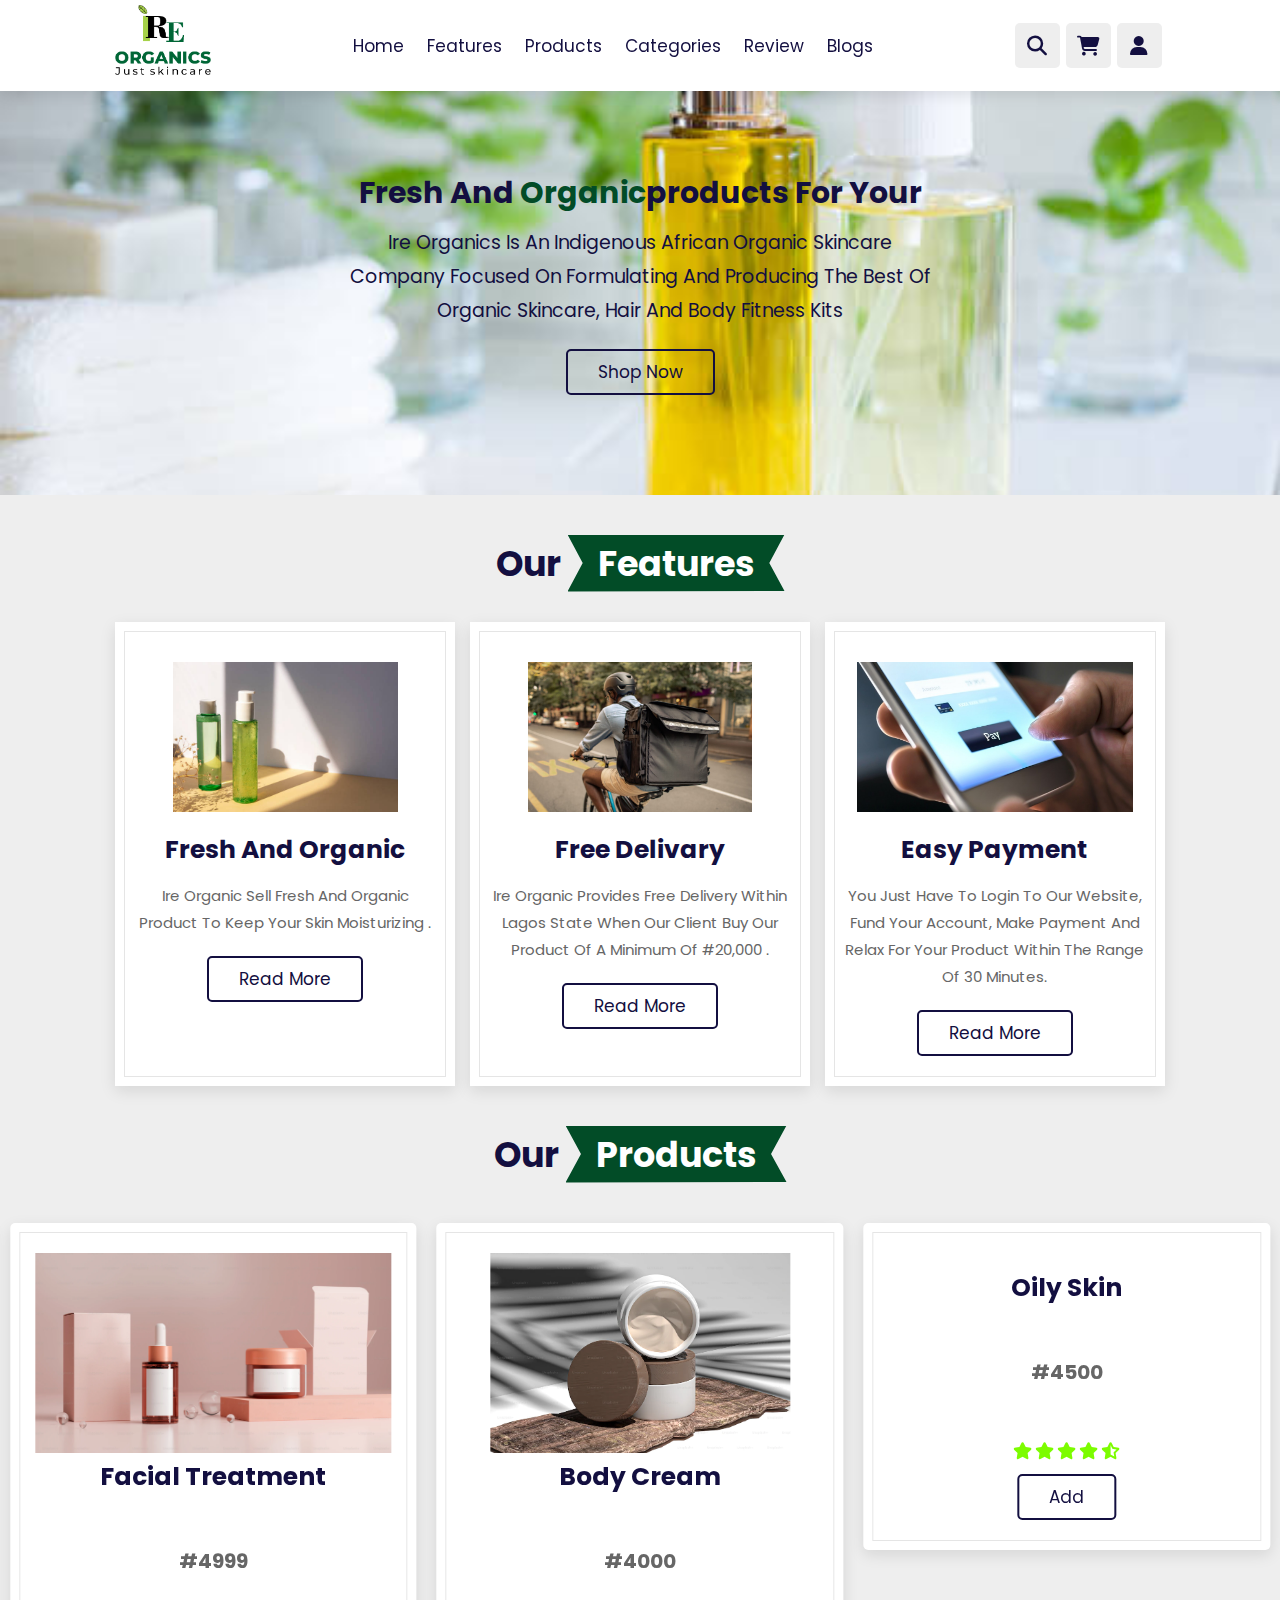
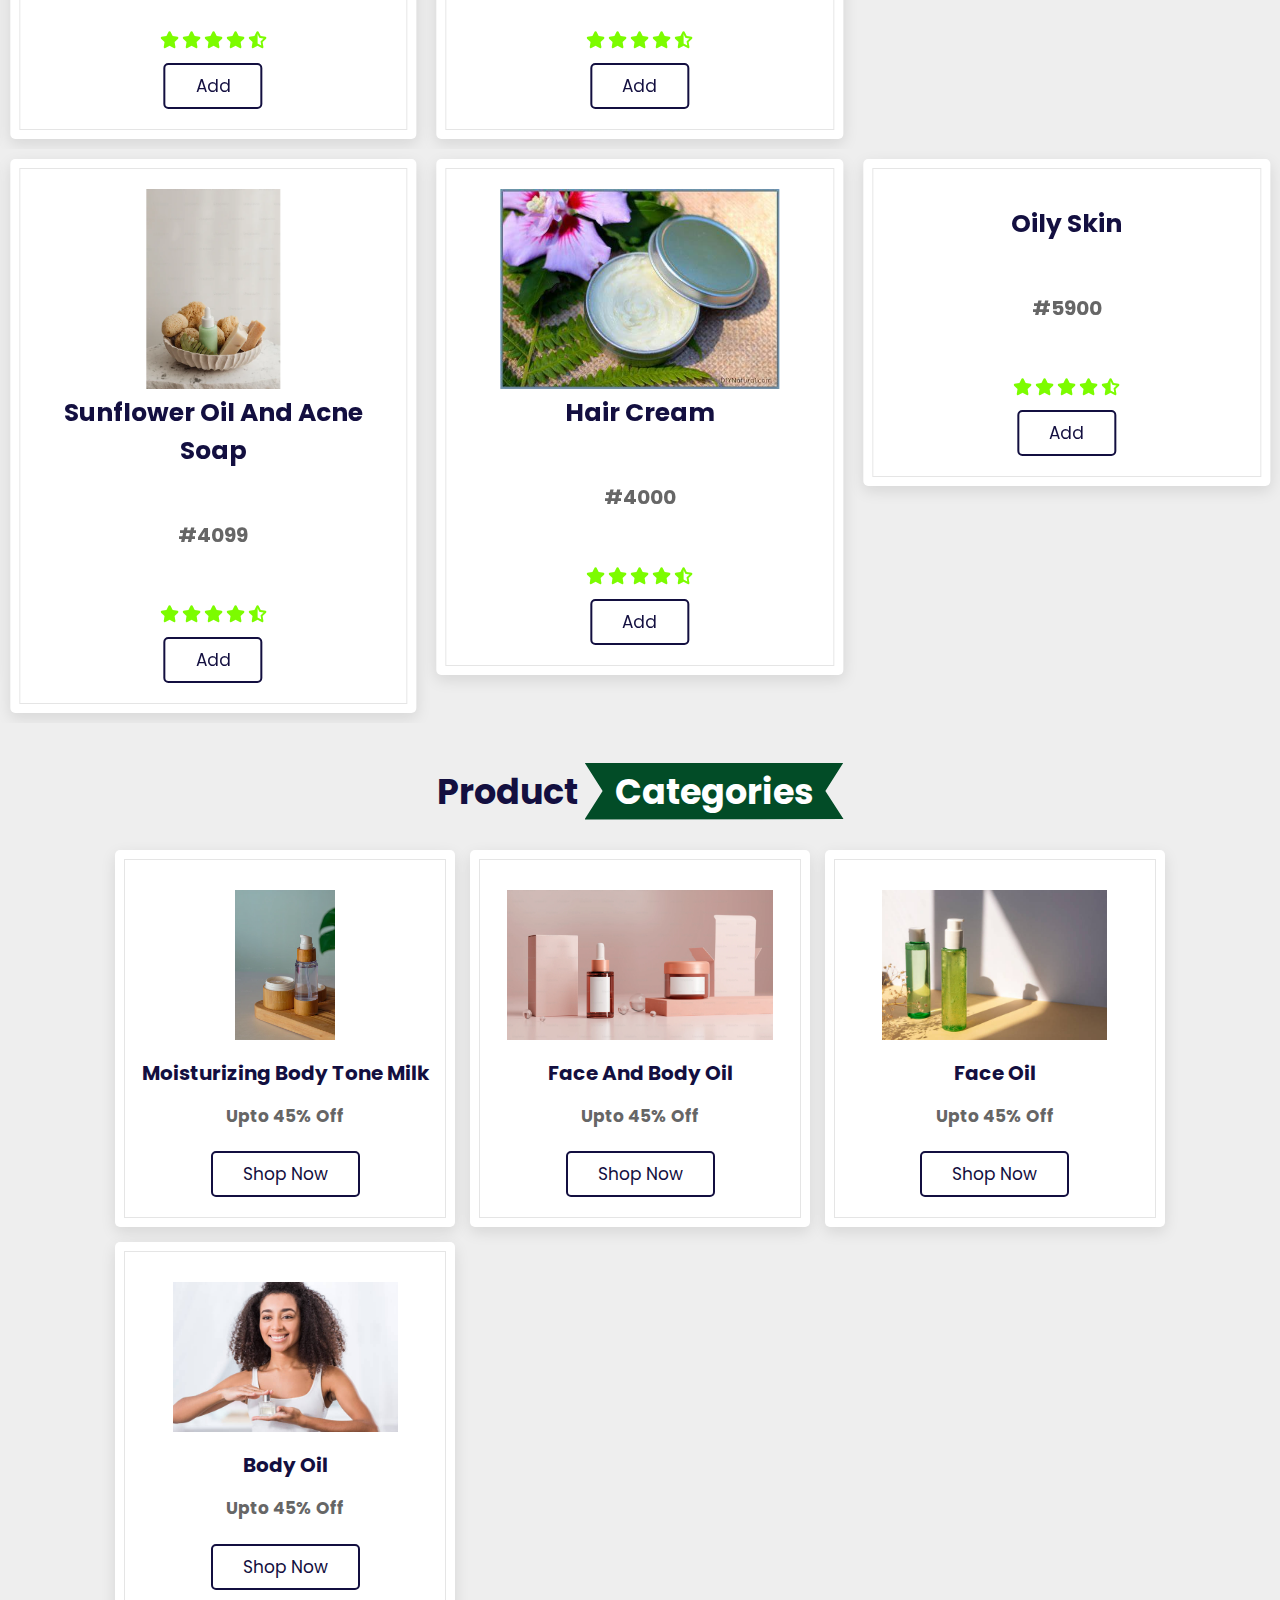
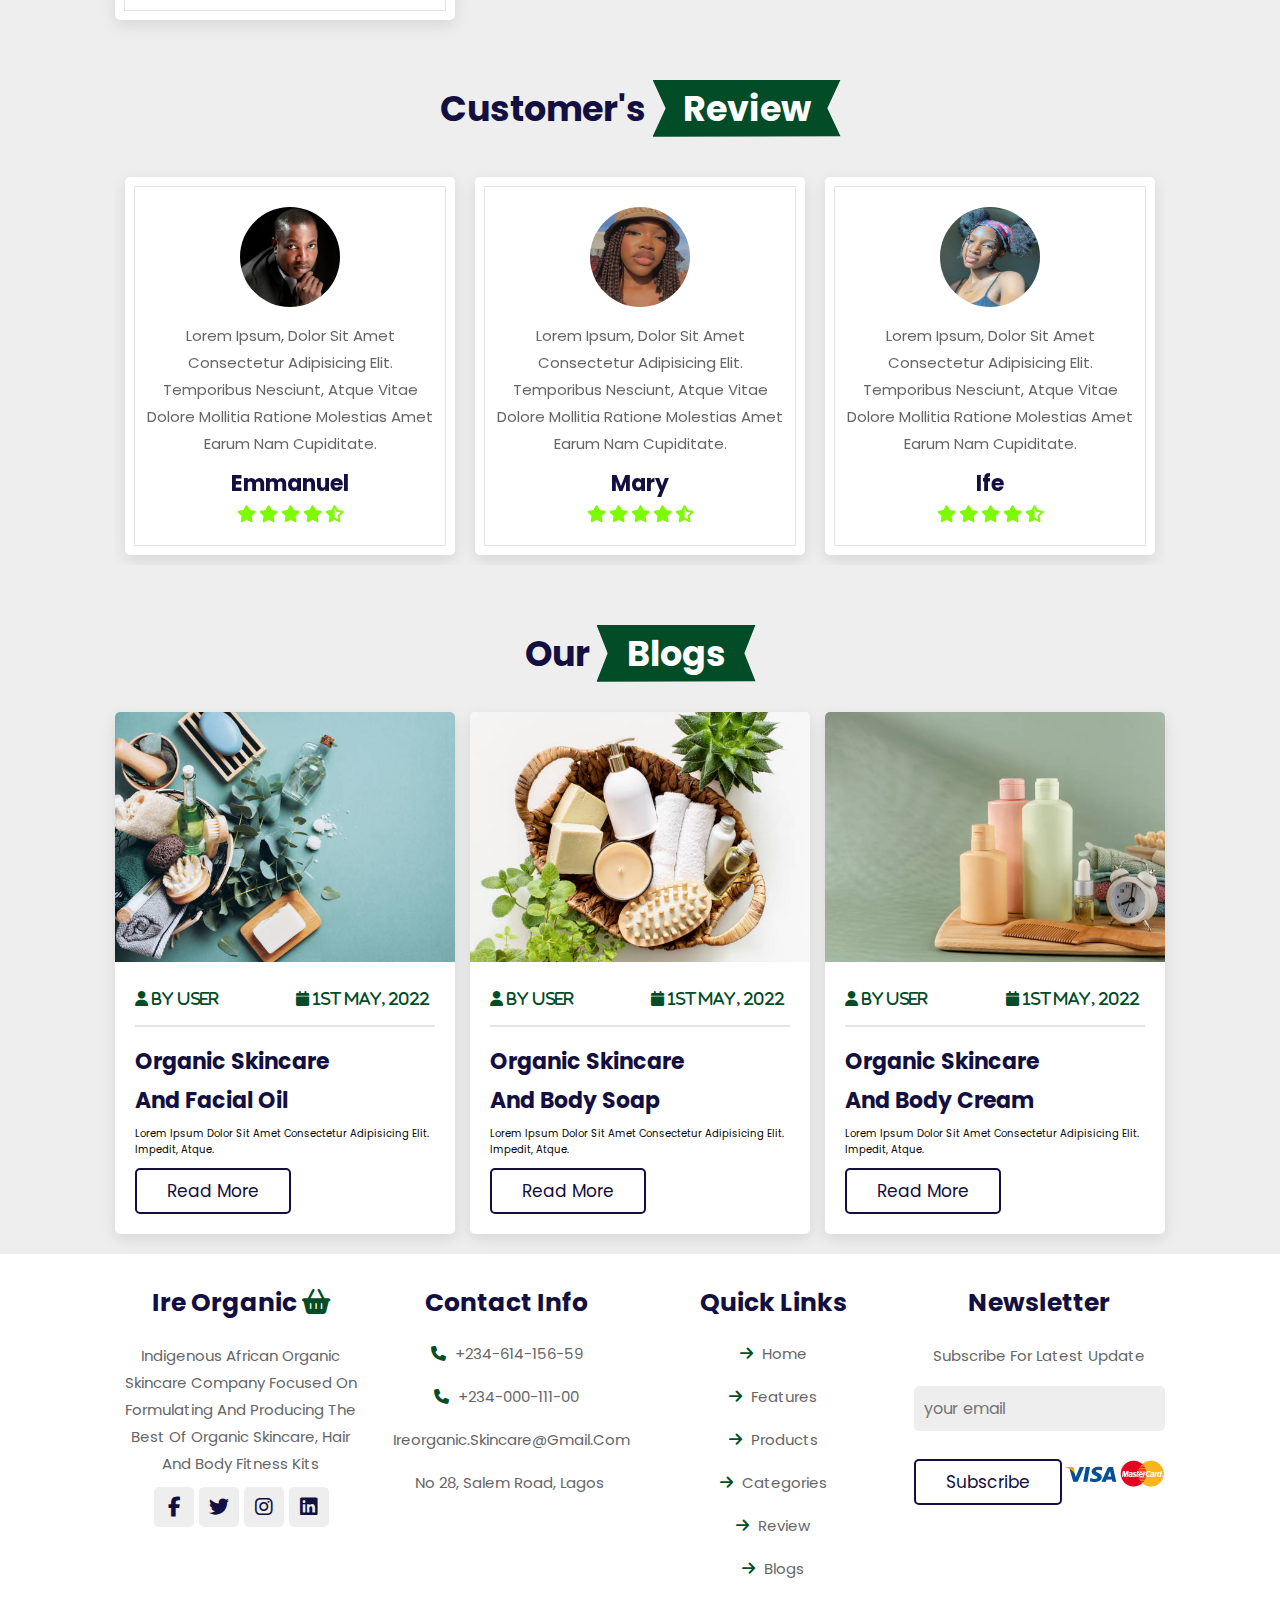
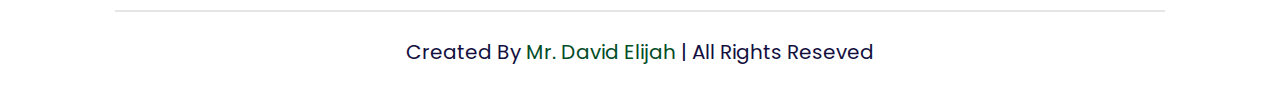
==== index.html @ ebd1900b "done" ====
<!DOCTYPE html>
<html lang="en">
<head>
    <meta charset="UTF-8">
    <meta http-equiv="X-UA-Compatible" content="IE=edge">
    <meta name="viewport" content="width=device-width, initial-scale=1.0">
    <title>complete responsiveness</title>
    <link rel="stylesheet" href="https://cdn.jsdelivr.net/npm/swiper@9/swiper-bundle.min.css"/>

    <!-- custom css file link -->
  <link rel="stylesheet" href="/assets/style.css">
    <!-- Font Awsome cdn link -->
    <link rel="stylesheet" href="https://cdnjs.cloudflare.com/ajax/libs/font-awesome/6.4.0/css/all.min.css">
    
      
</head>
<body>

    <!-- header section start -->
    <header class="header">
        <a href="#" class="logo"> <img src="/image/IRE Logo.png" alt=""></a>
       
        <nav class="navbar">
            <a href="#home">Home</a>
            <a href="#features">Features</a>
            <a href="#products">Products</a>
            <a href="#categories">Categories</a>
            <a href="#review">Review</a>
            <a href="#blogs">Blogs</a>
        </nav>
        <div class="icons">
            <div class="fas fa-bars" id="menu-btn"></div>
            <div class="fas fa-search" id="search-btn"></div>
            <div class="fas fa-shopping-cart" id="cart-btn"></div>
            <div class="fas fa-user" id="login-btn"></div>
        </div>

        <form action="" class="search-form">
            <input type="search" id="search-box" placeholder="search here...">
            <label for="search-box" class="fas fa-search"></label>
        </form>
        
        <div class="shopping-cart">
            <div class="box">
                <i class="fas fa-trash"></i>
                <img src="/image/a12.webp" alt="">
                <div class="content">
                    <h3>Ire Organic</h3>
                    <span class="price">#5000</span>
                    <span class="quantity">qty : 1</span>
                </div>
            </div>
            <div class="box">
                <i class="fas fa-trash"></i>
                <img src="/image/ooo.jpg" alt="">
                <div class="content">
                    <h3>Ire Organic</h3>
                    <span class="price">#5000</span>
                    <span class="quantity">qty : 1</span>
                </div>
            </div>
            <div class="box">
                <i class="fas fa-trash"></i>
                <img src="/image/IRE BOTTLE MOCKUP.jpg" alt="">
                <div class="content">
                    <h3>Ire Organic</h3>
                    <span class="price">#5000</span>
                    <span class="quantity">qty : 1</span>
                </div>
            </div>
            <div class="box">
                <i class="fas fa-trash"></i>
                <img src="/image/aa.jpg" alt="">
                <div class="content">
                    <h3>Ire Organic</h3>
                    <span class="price">#5000</span>
                    <span class="quantity">qty : 1</span>
                </div>
            </div>
            <div class="total">total : #599.99</div>
            <a href="#" class="btn">checkout</a>
        </div>
        <form action="" class="login-form">
            <h3>login now</h3>
            <input type="email" placeholder="your email" class="box">
            <input type="email" placeholder="your password" class="box">
            <p>forget your password <a href="#">click here</a></p>
            <p>don't have an account <a href="#">create now</a></p>
            <input type="submit" value="login now" class="btn">
        </form>
    </header>

    <!-- home section start -->
    <section class="home" id="home">
        <div class="content">
            <h3>fresh and <span>organic</span>products for your</h3>
            <p>Ire Organics is an indigenous African organic skincare company focused on formulating and producing the best of organic skincare, hair and body fitness kits
            </p>
            <a href="#" class="btn">shop now</a>

        </div>
    </section>

     <!-- home section ends -->
     <!-- features section start --> 
     <section class="features" id="features">
        <h1 class="heading"> our <span>features</span></h1>
        <div class="box-container">
            <div class="swiper-slide box">
                <img src="/image/a22.jpg" alt="">
                <h3>fresh and organic</h3>
                <p>Ire Organic sell fresh and organic product to keep your skin moisturizing   
                    .</p>
                <a href="#" class="btn">read more</a>

            </div>
            <div class="swiper-slide box">
                <img src="/image/aw.jpg" alt="">
                <h3>free delivary</h3>
                <p>Ire organic provides free delivery within Lagos State when our client buy our product of a minimum of #20,000
                    .</p>
                <a href="#" class="btn">read more</a>

            </div>
            <div class="box">
                <img src="/image/pa.jpg" alt="">
                <h3>easy payment</h3>
                <p>You just have to login to our website, fund your account, make payment and relax for your product within the range of 30 minutes.</p>
                <a href="#" class="btn">read more</a>

            </div>
        </div>

     </section>
     <!-- features section end -->

     
     <!-- products section start-->
     <section class="swiper products" id="products">
        <h1 class="heading">our <span>products</span></h1>
        <div class="swiper product-slider">
            <div class="swiper-wrapper">

                <div class="swiper-slide box">
                    <img src="/image/cr.webp" alt="">
                    <h3>body cream</h3>
                    <div class="price"> #4000 </div>
                    <div class="stars">
                        <i class="fas fa-star"></i>
                        <i class="fas fa-star"></i>
                        <i class="fas fa-star"></i>
                        <i class="fas fa-star"></i>
                        <i class="fas fa-star-half-alt"></i>
                    </div>
                    <a href="#" class="btn">add</a>
                </div>
                <div class="swiper-slide box">
                    <img src="/image/IRE BOTTLE MOCKUP.jpg" alt="">
                    <h3>oily skin</h3>
                    <div class="price"> #4500 </div>
                    <div class="stars">
                        <i class="fas fa-star"></i>
                        <i class="fas fa-star"></i>
                        <i class="fas fa-star"></i>
                        <i class="fas fa-star"></i>
                        <i class="fas fa-star-half-alt"></i>
                    </div>
                    <a href="#" class="btn">add</a>
                </div>
                <div class="swiper-slide box">
                    <img src="/image/a1.webp" alt="">
                    <h3>hair treatment</h3>
                    <div class="price"> #4000 </div>
                    <div class="stars">
                        <i class="fas fa-star"></i>
                        <i class="fas fa-star"></i>
                        <i class="fas fa-star"></i>
                        <i class="fas fa-star"></i>
                        <i class="fas fa-star-half-alt"></i>
                    </div>
                    <a href="#" class="btn">add</a>
                </div>
                <div class="swiper-slide box">
                    <img src="/image/a12.webp" alt="">
                    <h3>facial treatment</h3>
                    <div class="price"> #4999 </div>
                    <div class="stars">
                        <i class="fas fa-star"></i>
                        <i class="fas fa-star"></i>
                        <i class="fas fa-star"></i>
                        <i class="fas fa-star"></i>
                        <i class="fas fa-star-half-alt"></i>
                    </div>
                    <a href="#" class="btn">add</a>
                </div>
            </div>
        </div>
        <div class="swiper product-slider">
            <div class="swiper-wrapper">

                <div class="swiper-slide box">
                    <img src="/image/hw.jpg" alt="">
                    <h3>hair cream</h3>
                    <div class="price"> #4000 </div>
                    <div class="stars">
                        <i class="fas fa-star"></i>
                        <i class="fas fa-star"></i>
                        <i class="fas fa-star"></i>
                        <i class="fas fa-star"></i>
                        <i class="fas fa-star-half-alt"></i>
                    </div>
                    <a href="#" class="btn">add</a>
                </div>
                <div class="swiper-slide box">
                    <img src="/image/IRE BOTTLE MOCKUP.jpg" alt="">
                    <h3>oily skin</h3>
                    <div class="price"> #5900</div>
                    <div class="stars">
                        <i class="fas fa-star"></i>
                        <i class="fas fa-star"></i>
                        <i class="fas fa-star"></i>
                        <i class="fas fa-star"></i>
                        <i class="fas fa-star-half-alt"></i>
                    </div>
                    <a href="#" class="btn">add</a>
                </div>
                <div class="swiper-slide box">
                    <img src="/image/ba.webp" alt="">
                    <h3>black spot</h3>
                    <div class="price"> #4000 </div>
                    <div class="stars">
                        <i class="fas fa-star"></i>
                        <i class="fas fa-star"></i>
                        <i class="fas fa-star"></i>
                        <i class="fas fa-star"></i>
                        <i class="fas fa-star-half-alt"></i>
                    </div>
                    <a href="#" class="btn">add</a>
                </div>
                <div class="swiper-slide box">
                    <img src="/image/sa.webp" alt="">
                    <h3>Sunflower oil and acne soap
                    </h3>
                    <div class="price"> #4099 </div>
                    <div class="stars">
                        <i class="fas fa-star"></i>
                        <i class="fas fa-star"></i>
                        <i class="fas fa-star"></i>
                        <i class="fas fa-star"></i>
                        <i class="fas fa-star-half-alt"></i>
                    </div>
                    <a href="#" class="btn">add</a>
                </div>
            </div>
        </div>

     </section>
     <!-- products section end -->
     <!-- categories section start -->
     <section class="categories" id="categories">
        <h1 class="heading">product <span>categories</span></h1>
        <div class="box-container">
            <div class="box">
                <img src="/image/a1.webp" alt="">
                <h3>Moisturizing body tone milk
                </h3>
                <p>upto 45% off</p>
                <a href="#" class="btn">shop now</a>
            </div>

            <div class="box">
                <img src="/image/a12.webp" alt="">
                <h3>face and body oil</h3>
                <p>upto 45% off</p>
                <a href="#" class="btn">shop now</a>
            </div>

            <div class="box">
                <img src="/image/a22.jpg" alt="">
                <h3>face oil</h3>
                <p>upto 45% off</p>
                <a href="#" class="btn">shop now</a>
            </div>

            <div class="box">
                <img src="/image/dddddddddd.jpg" alt="">
                <h3>body oil</h3>
                <p>upto 45% off</p>
                <a href="#" class="btn">shop now</a>
            </div>

        </div>
     </section>
     <!-- categories section end -->

     <!-- Review section start -->
     <section class="review" id="review">
        <h1 class="heading">customer's <span>review</span></h1>
        <div class="swiper review-slider">
            <div class="swiper-wrapper">
                <div class=" swiper-slide box">
                    <img src="/image/ggg.jpg" alt="">
                    <p>Lorem ipsum, dolor sit amet consectetur adipisicing elit. Temporibus nesciunt, atque vitae dolore mollitia ratione molestias amet earum nam cupiditate.</p>
                    <h3>Mary</h3>
                    <div class="stars">
                        <i class="fas fa-star"></i>
                        <i class="fas fa-star"></i>
                        <i class="fas fa-star"></i>
                        <i class="fas fa-star"></i>
                        <i class="fas fa-star-half-alt"></i>
                    </div>
                </div>
                <div class=" swiper-slide box">
                    <img src="/image/gg2.jpg" alt="">
                    <p>Lorem ipsum, dolor sit amet consectetur adipisicing elit. Temporibus nesciunt, atque vitae dolore mollitia ratione molestias amet earum nam cupiditate.</p>
                    <h3>Ife</h3>
                    <div class="stars">
                        <i class="fas fa-star"></i>
                        <i class="fas fa-star"></i>
                        <i class="fas fa-star"></i>
                        <i class="fas fa-star"></i>
                        <i class="fas fa-star-half-alt"></i>
                    </div>
                </div>
                <div class=" swiper-slide box">
                    <img src="/image/a23.jpg" alt="">
                    <p>Lorem ipsum, dolor sit amet consectetur adipisicing elit. Temporibus nesciunt, atque vitae dolore mollitia ratione molestias amet earum nam cupiditate.</p>
                    <h3>Princess</h3>
                    <div class="stars">
                        <i class="fas fa-star"></i>
                        <i class="fas fa-star"></i>
                        <i class="fas fa-star"></i>
                        <i class="fas fa-star"></i>
                        <i class="fas fa-star-half-alt"></i>
                    </div>
                </div>
                <div class=" swiper-slide box">
                    <img src="/image/ee.jpg" alt="">
                    <p>Lorem ipsum, dolor sit amet consectetur adipisicing elit. Temporibus nesciunt, atque vitae dolore mollitia ratione molestias amet earum nam cupiditate.</p>
                    <h3>Emmanuel</h3>
                    <div class="stars">
                        <i class="fas fa-star"></i>
                        <i class="fas fa-star"></i>
                        <i class="fas fa-star"></i>
                        <i class="fas fa-star"></i>
                        <i class="fas fa-star-half-alt"></i>
                    </div>
                </div>
            </div>
        </div>
     </section>
     <!-- Review section ends -->

     <!-- blog section start -->
     <section class="blogs" id="blogs">
       <h1 class="heading"> our <span>blogs</span></h1>
       <div class="box-container">

        <div class="box">
            <img src="/image/bl.jpg" alt="">
            <div class="content">
                <div class="icons">
                    <a href="#"><i class="fas fa-user"> by user </i></a>
                    <a href="#"><i class="fas fa-calendar"> 1st may, 2022 </i></a>

                </div>
                <h3>organic skincare <br> and facial oil</h3>
                <p>Lorem ipsum dolor sit amet consectetur adipisicing elit. Impedit, atque.</p>
                <a href="#" class="btn">read more</a>
            </div>
        </div>

        <div class="box">
            <img src="/image/qs.jpg" alt="">
            <div class="content">
                <div class="icons">
                    <a href="#"><i class="fas fa-user"> by user </i></a>
                    <a href="#"><i class="fas fa-calendar"> 1st may, 2022 </i></a>

                </div>
                <h3>organic skincare <br> and body soap</h3>
                <p>Lorem ipsum dolor sit amet consectetur adipisicing elit. Impedit, atque.</p>
                <a href="#" class="btn">read more</a>
            </div>
        </div>
        <div class="box">
            <img src="/image/bv.jpg" alt="">
            <div class="content">
                <div class="icons">
                    <a href="#"><i class="fas fa-user"> by user </i></a>
                    <a href="#"><i class="fas fa-calendar"> 1st may, 2022 </i></a>

                </div>
                <h3>organic skincare <br> and body cream</h3>
                <p>Lorem ipsum dolor sit amet consectetur adipisicing elit. Impedit, atque.</p>
                <a href="#" class="btn">read more</a>
            </div>
        </div>
       </div>
     </section>
     <!-- blog section ends -->

     <!-- footer section start -->
     <section class="footer">
        <div class="box-container">
            <div class="box">
                <h3> Ire Organic <i class="fas fa-shopping-basket"></i></h3>
                <p>indigenous African organic skincare company focused on formulating and producing the best of organic skincare, hair and body fitness kits
                </p>
                <div class="share">
                    <a href="#" class="fab fa-facebook-f"></a>
                    <a href="#" class="fab fa-twitter"></a>
                    <a href="#" class="fab fa-instagram"></a>
                    <a href="#" class="fab fa-linkedin"></a>
                </div>
            </div>
            <div class="box">
                <h3>contact info</h3>
               <a href="#" class="links"><i class="fas fa-phone"></i> +234-614-156-59</a>
               <a href="#" class="links"><i class="fas fa-phone"></i> +234-000-111-00</a>
               <a href="#" class="links"><i class="fas fa-email"></i> ireorganic.skincare@gmail.com</a>
               <a href="#" class="links"><i class="fas fa-address"></i>no 28, Salem road, Lagos</a>
            </div>
            <div class="box">
                <h3>quick links</h3>
               <a href="#" class="links"><i class="fas fa-arrow-right"></i> home </a>
               <a href="#" class="links"><i class="fas fa-arrow-right"></i> features </a>
               <a href="#" class="links"><i class="fas fa-arrow-right"></i> products </a>
               <a href="#" class="links"><i class="fas fa-arrow-right"></i> categories </a>
               <a href="#" class="links"><i class="fas fa-arrow-right"></i> review </a>
               <a href="#" class="links"><i class="fas fa-arrow-right"></i> blogs </a>
        </div>
        <div class="box">
            <h3>newsletter</h3>
         <p>subscribe for latest update</p>
         <input type="email" placeholder="your email" class="email">
         <input type="submit" value="subscribe" class="btn">
         <img src="/image/ma.png" class="payment-img" alt="">
    </div>
    </div>
    <div class="credit">created by <span>mr. David Elijah</span> | all rights reseved</div>
     </section>
     <!-- footer section ends -->


     <script src="https://cdn.jsdelivr.net/npm/swiper@9/swiper-bundle.min.js"></script>

    <!-- custom js file link -->
    <script src="/js/script.js"></script>
    
</body>
</html>
---- assets/style.css ----
@import url('https://fonts.googleapis.com/css2?family=Montserrat:wght@300&family=Poppins:wght@100;300;400;500;600&display=swap');

:root{
    /* --orange: #ff7800; */
    --black: #130f40;
    --light-color: #666;
    --box-shadow:0 .5rem 1.5rem rgba(0,0,0,.1);
    --border: .2rem solid rgba(0,0,0,.1);
    --outline: .1rem solid rgba(0,0,0,.1);
    outline-hover:.2rem solid var(--black);

}

*{
    font-family: 'Poppins', sans-serif;
    margin: 0;
    padding: 0;
    box-sizing: border-box;
    outline: none;
    border: none;
    text-decoration: none;
    text-transform: capitalize;
    transition: all .2s linear;
}
html{
    font-size: 62.5%;
    overflow-x: hidden;
    scroll-behavior: smooth;
    scroll-padding-top: 7rem;

}
body{
    background: #eee;
}
section{
    padding: 2rem 9%;
}
.heading{
    text-align: center;
    padding: 2rem 0;
    padding-bottom: 3rem;
    font-size: 3.5rem;
    color: var(--black);
}
.heading span{
    background: #024C27;
    color: #fff;
    display: inline-block;
    padding: .2rem 3rem;
    clip-path: polygon(100% 0, 93% 50%, 100% 99%, 0% 100%, 7% 50%, 0% 0%);

}
.btn{
    margin-top: 1rem;
    display: inline-block;
    padding: .8rem 3rem;
    font-size: 1.7rem;
    border-radius:.5rem;
    border: .2rem solid var(--black);
    color: var(--black);
    cursor: pointer;
    background: none;
}
.btn:hover{
background:#024C27;
color: #fff;

}

.header{
    position: fixed;
    top: 0;
    left: 0;
    right: 0;
    z-index: 1000;
    display: flex;
    align-items: center;
    justify-content: space-between;
    padding: 0.5rem 9%;
    background: #fff;
    box-shadow: var(--box-shadow); 
}
.header .logo{
    font-size: 2.5rem;
    font-weight: bolder;
    color: var(--black);
}
.header .logo i{
    color: #024C27;
}

.header img{
    margin: 0rem;
    height: 7rem;
  
    margin-left: .0rem;
}

.header .navbar a{
    font-size: 1.7rem;
    margin: 0 1rem;
    color: var(--black);
}
.header .navbar a:hover{
    color:#024C27;
    
}
.header .icons div{
    height: 4.5rem;
    width: 4.5rem;
    line-height: 4.5rem;
    border-radius: .5rem;
    background: #eee;
    color: var(--black);
    font-size: 2rem;
    margin-right: .3rem;
    cursor: pointer;
    text-align: center;
}
.header .icons div:hover{
    background: #024C27;
    color: #fff;
}
#menu-btn{
    display: none;
}
.header .search-form{
    position: absolute;
    top: 110%; right: -110%;
    width: 50rem;
    height:5rem;
    background: #fff;
    border-radius: .5rem;
    overflow: hidden;
    display: flex;
    align-items: center;
    box-shadow: var(--box-shadow);
}
.header .search-form.active{
    right: 2rem;
    transition: .4s linear;
}
.header .search-form input{
    height: 100%;
    width: 100%;
    background: none;
    text-transform: none;
    font-size: 1.6rem;
    color: var(--black);
    padding: 0 1.5rem;
}

.header .search-form label{
    font-size: 2.2rem;
    padding-right: 1.5rem;
    color: var(--black);
    cursor: pointer;
}
.header .search-form label:hover{
    color: #024C27;
}
.header .shopping-cart{
    position: absolute;
    top: 110%; right: -110%;
    padding: 1rem;
    border-radius: .5rem;
    box-shadow: var(--box-shadow);
    width: 30rem;
    background: #fff;
}
.header .shopping-cart.active{
right: 2rem;
transition: .4s linear;

}

.header .shopping-cart .box{
display: flex;
align-items: center;
gap: 1rem;
position: relative;
margin: 1rem 0;

}
.header .shopping-cart .box img{
    height: 8.5rem;
}
.header .shopping-cart .box .fa-trash{
    font-size: 2rem;
    position: absolute;
    top: 50%; right: 2rem;
    cursor: pointer;
    color: var(--light-color);
    transform: translateY(-50%);
}
.header .shopping-cart .box .fa-trash:hover{
    color: #024C27;
}
.header .shopping-cart .box .content h3{
color: var(--black);
font-size: 1.7rem;
padding-bottom: 1rem;

}
.header .shopping-cart .box .content span{
    color: var(--light-color);
    font-size: 1.6rem;
    }
    .header .shopping-cart .box .content .quantity{
        padding-left: 1rem;   
}
.header .shopping-cart .total{
    font-size: 2.5rem;
    padding: 1rem 0;
    text-align: center;
    color: var(--black);
}
.header .shopping-cart .btn{
    display: block;
    text-align: center;
    margin: 1rem;

}
.header .login-form{
    position: absolute;
    top: 110%; right: -110%;
    width: 30rem;
    box-shadow: var(--box-shadow);
    padding: 2rem;
    border-radius: .5rem;
    background: #fff;
    text-align: center;

}
.header .login-form.active{
    right: 2rem;
    transition: .4s linear;
}
.header .login-form h3{
    font-size: 2.5rem;
    text-transform: uppercase;
    color: var(--black);

}
.header .login-form .box{
    width: 100%;
    margin: .7rem 0;
    background: #eee;
    border-radius: .5rem;
    padding: 1rem;
    font-size: 1.6rem;
    color: var(--black);
    text-transform: none;
}
.header .login-form p{
    font-size: 1.4rem;
    padding: .5rem 0;
    color: var(--light-color);

}
.header .login-form p a{
    color:#024C27;
    text-align: center;
}
.home{
    display: flex;
    align-items: center;
    justify-content: center;
    background: url(/image/aa.jpg) no-repeat;
    background-position: center;
    background-size: cover;
    padding: 17rem;
    padding-bottom: 10rem;
}
.home .content{
    text-align: center;
    width: 60rem;
}
.home .content h3{
    color: var(--black);
    font-size: 3rem;
}
.home .content h3 span{
    color: #024C27
 
}
.home .content p{
    color:var(--black);
    font-size: 1.9rem;
    padding: 1rem 0;
    line-height: 1.8;
   
}
.features .box-container{
    display: grid;
    grid-template-columns: repeat(auto-fit, minmax(30rem, 1fr));
    gap: 1.5rem;
}
.features .box-container .box{
    padding: 3rem 2rem;
    background: #fff;
    outline: var(--outline);
    outline-offset: -1rem;
    text-align: center;
    box-shadow: var(--box-shadow);
}
.features .box-container .box:hover{
    outline: var(--outline-hover);
    outline-offset: 0rem;
}
.features .box-container .box img{
    margin: 1rem;
    height: 15rem;

}
.features .box-container .box h3{
    font-size: 2.5rem;
    line-height: 1.8;
    color: var(--black);

}
.features .box-container .box p{
    font-size: 1.5rem;
    line-height: 1.8;
    color: var(--light-color);
    padding: 1rem 0;

    
}
.products .product-slider{
padding: 1rem;

}
.products .product-slider:first-child{
    padding: 2rem;
}
.products .product-slider .box{
background: #fff; 
border-radius: .5rem;
text-align: center;
padding: 3rem 2rem;
outline-offset: -1rem;
outline: var(--outline);
box-shadow: var(--box-shadow);
transition: .2s linear;
}
.products .product-slider .box:hover{
    outline-offset: 0rem;
    outline: var(--outline-hover);  
}
.products .product-slider .box img{
    height: 20rem;
}
.products .product-slider .box h3{
    font-size: 2.5rem;
    color: var(--black);
}
.products .product-slider .box .price{
    font-size: 2rem;
    color:var(--light-color);
    padding: 5rem 0;
    font-weight: bold;

}
.products .product-slider .box .stars i{
    font-size: 1.7rem;
    color: lawngreen;
    padding: .5rem 0;
}
.categories .box-container{
    display: grid;
    grid-template-columns: repeat(auto-fit, minmax(26rem, 1fr));
    gap: 1.5rem;
}
.categories .box-container .box{
    padding: 3rem 2rem;
    border-radius: .5rem;
    background: #fff;
    box-shadow: var(--box-shadow);
    outline: var(--outline);
    outline-offset: -1rem;
    text-align: center;
}
.categories .box-container .box:hover{
    outline: var(--outline-hover);
    outline-offset: 0rem;
}
.categories .box-container .box img{
    margin: 1rem 0;
    height: 15rem;
}
.categories .box-container .box h3{
    font-size: 2rem;
    color: var(--black);
    line-height: 1.8;
}

.categories .box-container .box p{
    font-size: 1.7rem;
    color: var(--light-color);
    line-height: 1.8;
    padding: 1rem 0;
    font-weight: bold;
}
.review .review-slider{
    padding: 1rem;
}
.review .review-slider .box{
background: #fff; 
border-radius: .5rem;
text-align: center;
padding: 3rem 2rem;
outline-offset: -1rem;
outline: var(--outline);
box-shadow: var(--box-shadow);
transition: .2s linear;
}
.review .review-slider .box:hover{
    outline: var(--outline-hover);
    outline-offset: 0rem;
}

.review .review-slider .box img{
    height: 10rem;
    width: 10rem;
    border-radius: 50%;

}
.review .review-slider .box p{
    padding: 1rem 0;
    line-height: 1.8;
    color: var(--light-color);
    font-size: 1.5rem;
}

.review .review-slider .box h3{
    padding-bottom: .5rem;
    color: var(--black);
    font-size: 2.2rem;
}

.review .review-slider .box .stars i{
    color: lawngreen;
    font-size: 1.7rem;
}

.blogs .box-container{
    display: grid;
    grid-template-columns: repeat(auto-fit, minmax(30rem, 1fr));
    gap: 1.5rem;
}
.blogs .box-container .box{
    overflow: hidden;
    border-radius: .5rem;
    box-shadow: var(--box-shadow);
    background: #fff;
}
.blogs .box-container .box img{
    height: 25rem;
    width: 100%;
    object-fit: cover;
}
.blogs .box-container .box .content{
    padding: 2rem;
}
.blogs .box-container .box .content .icons{
    display: flex;
    align-items: center;
    justify-content: space-between;
    padding-bottom: 1.5rem;
    margin-bottom: 1rem;
    border-bottom: var(--border);
}

.blogs .box-container .box .content .icons a{
    color: var(--light-color);
    font-size: 1.5rem;
}
.blogs .box-container .box .content .icons a:hover{
    color: var(--black);
}

.blogs .box-container .box .content .icons a i{
    color: #024C27;
  padding-right: .5rem;
}

.blogs .box-container .box .content h3{
    line-height: 1.8;
    color: var(--black);
    font-size: 2.2rem;
    padding: .5rem 0;
}

blogs .box-container .box .content p{
    line-height: 1.8;
    color: var(--light-color);
    font-size: 1.5rem;
    padding: .5rem 0;
}
.footer{
    background: #fff;
}

.footer .box-container{
    display: grid;
    grid-template-columns: repeat(auto-fit, minmax(25rem, 1fr));
    gap: 1.5rem;
}

.footer .box-container .box h3{
  font-size: 2.5rem;
  color: var(--black);
  padding: 1rem 0;
}

.footer .box-container .box h3 i{
    color:#024C27;
}



.footer .box-container .box .links{
    display: block;
    font-size: 1.5rem;
    color: var(--light-color);
    padding: 1rem 0;
}
 

.footer .box-container .box .links i{
    color: #024C27;
    padding-right: .5rem;
}

.footer .box-container .box .links:hover i{
        padding-right: 2rem;
}
  
.footer .box-container .box p{
   line-height: 1.8;
    font-size: 1.5rem;
    color: var(--light-color);
    padding: 1rem 0;
}
  .footer .box-container .box .share a{
  height: 4rem;
  width: 4rem;
  line-height: 4rem;
  border-radius: .5rem;
  font-size: 2rem;
  color: var(--black);
  margin-left: .2rem;
  background: #eee;
  text-align: center;
}

.footer .box-container .box .share a:hover{
    background: #024C27;
    color: #fff;
}

.footer .box-container .box .email{
    width: 100%;
    margin: .7rem 0;
    padding: 1rem;
    border-radius: .5rem;
    background: #eee;
    font-size: 1.6rem;
    color: var(--black);
    text-transform: none;
}

.footer .box-container .box .payment-img{
    margin-top: 2rem;
    height: 3rem;
}
.footer .credit{
    text-align: center;
    margin-top: 2rem;
    padding: 1rem;
    padding-top: 2.5rem;
    font-size: 2rem;
    color: var(--black);
    border-top: var(--border);
}

.footer .credit span{
    color: #024C27;

}









/* media queries */
@media (max-width:991px) {
    html{
        font-size: 55%;
    }  
    .header{
        padding: 0.5rem;
    } 
    section{
        padding: 2rem;
    }
}
@media (max-width:768px){
    #menu-btn{
        display: inline-block;
    }
    .header .search-form{
        width: 90%;
    }
.header .navbar{
    position: absolute;
    top: 110%; right: -110%;
    width: var(--box-shadow);
    border-radius: .5rem;
    background: #fff;
}
.header .navbar.active{
    right: 2rem;
    transition: .4s linear;
}
.header .navbar a{
    font-size: 2rem;
    margin: 2rem 2.5rem;
    display: block;
}
}

@media (max-width:450px) {
    html{
        font-size: 50%;
    }   
    .heading{
        font-size: 2.5rem;
        
    }
}

.footer{
    text-align: center;
}
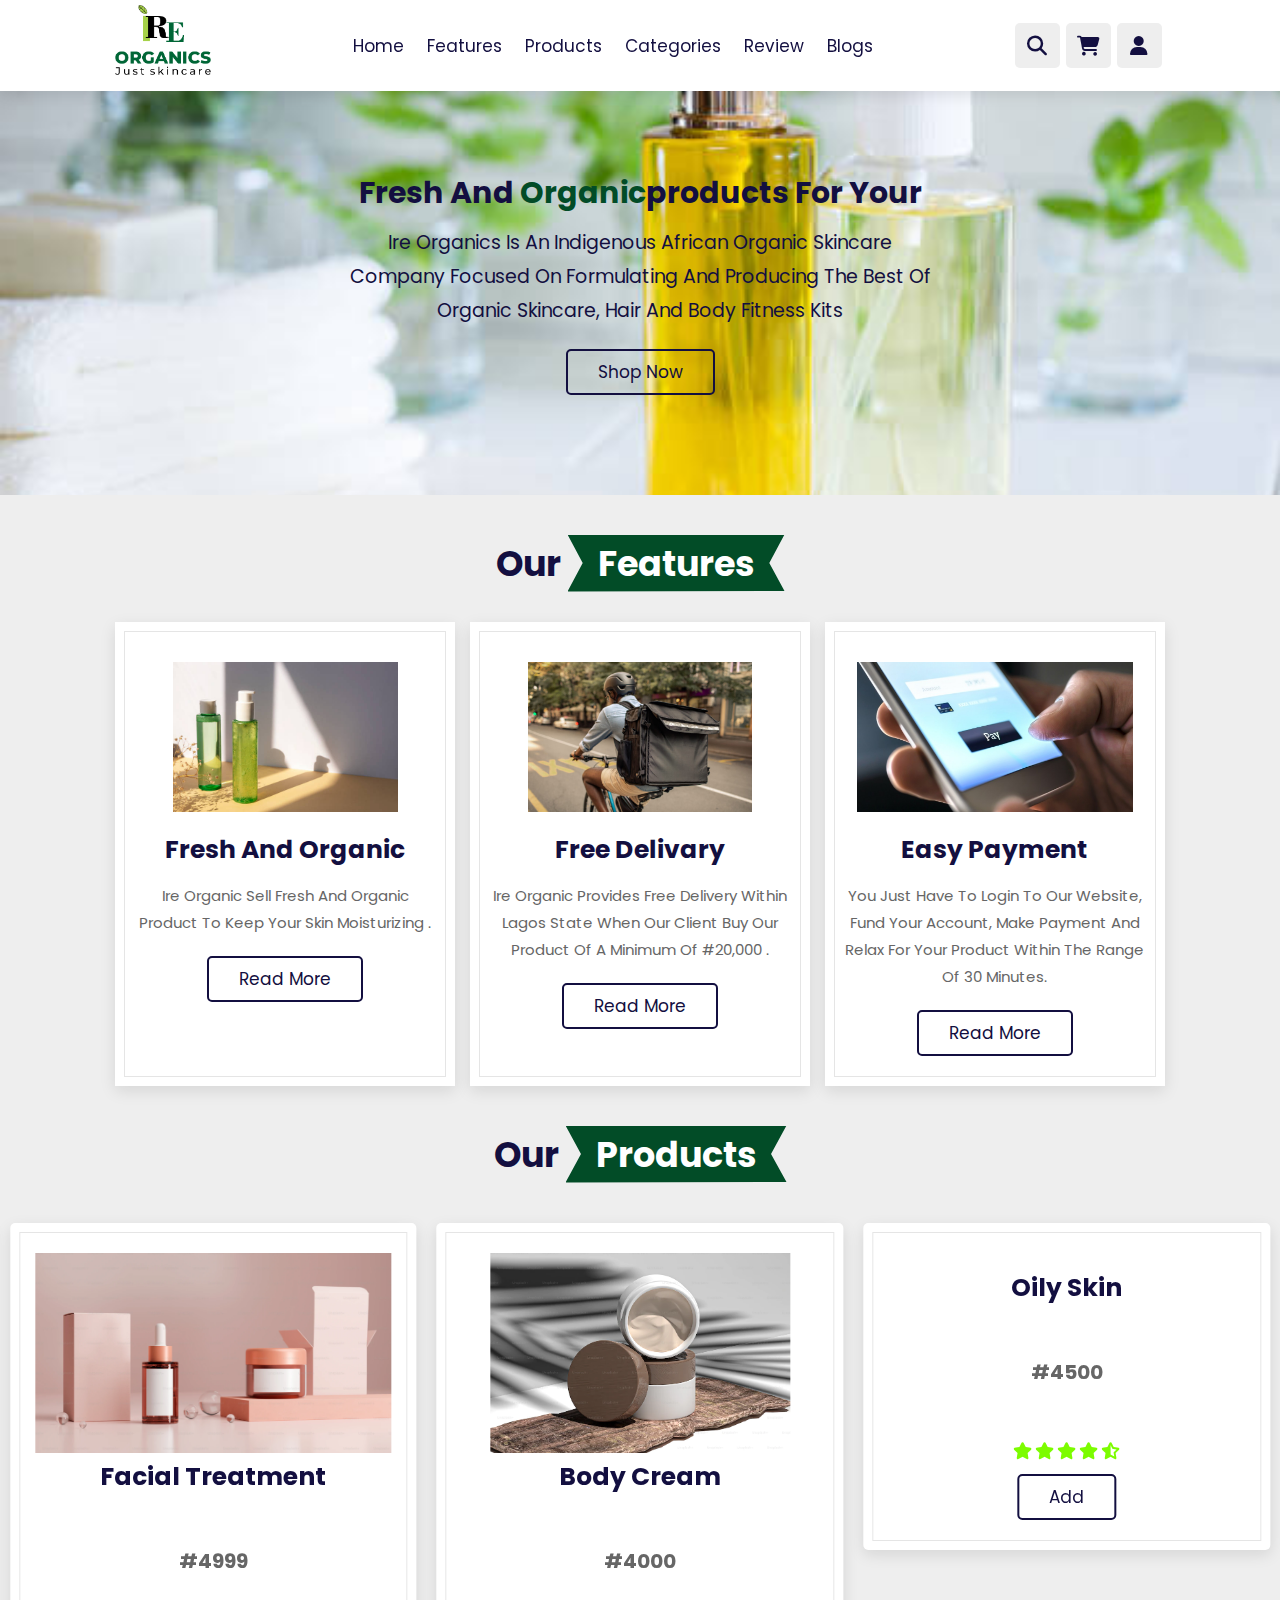
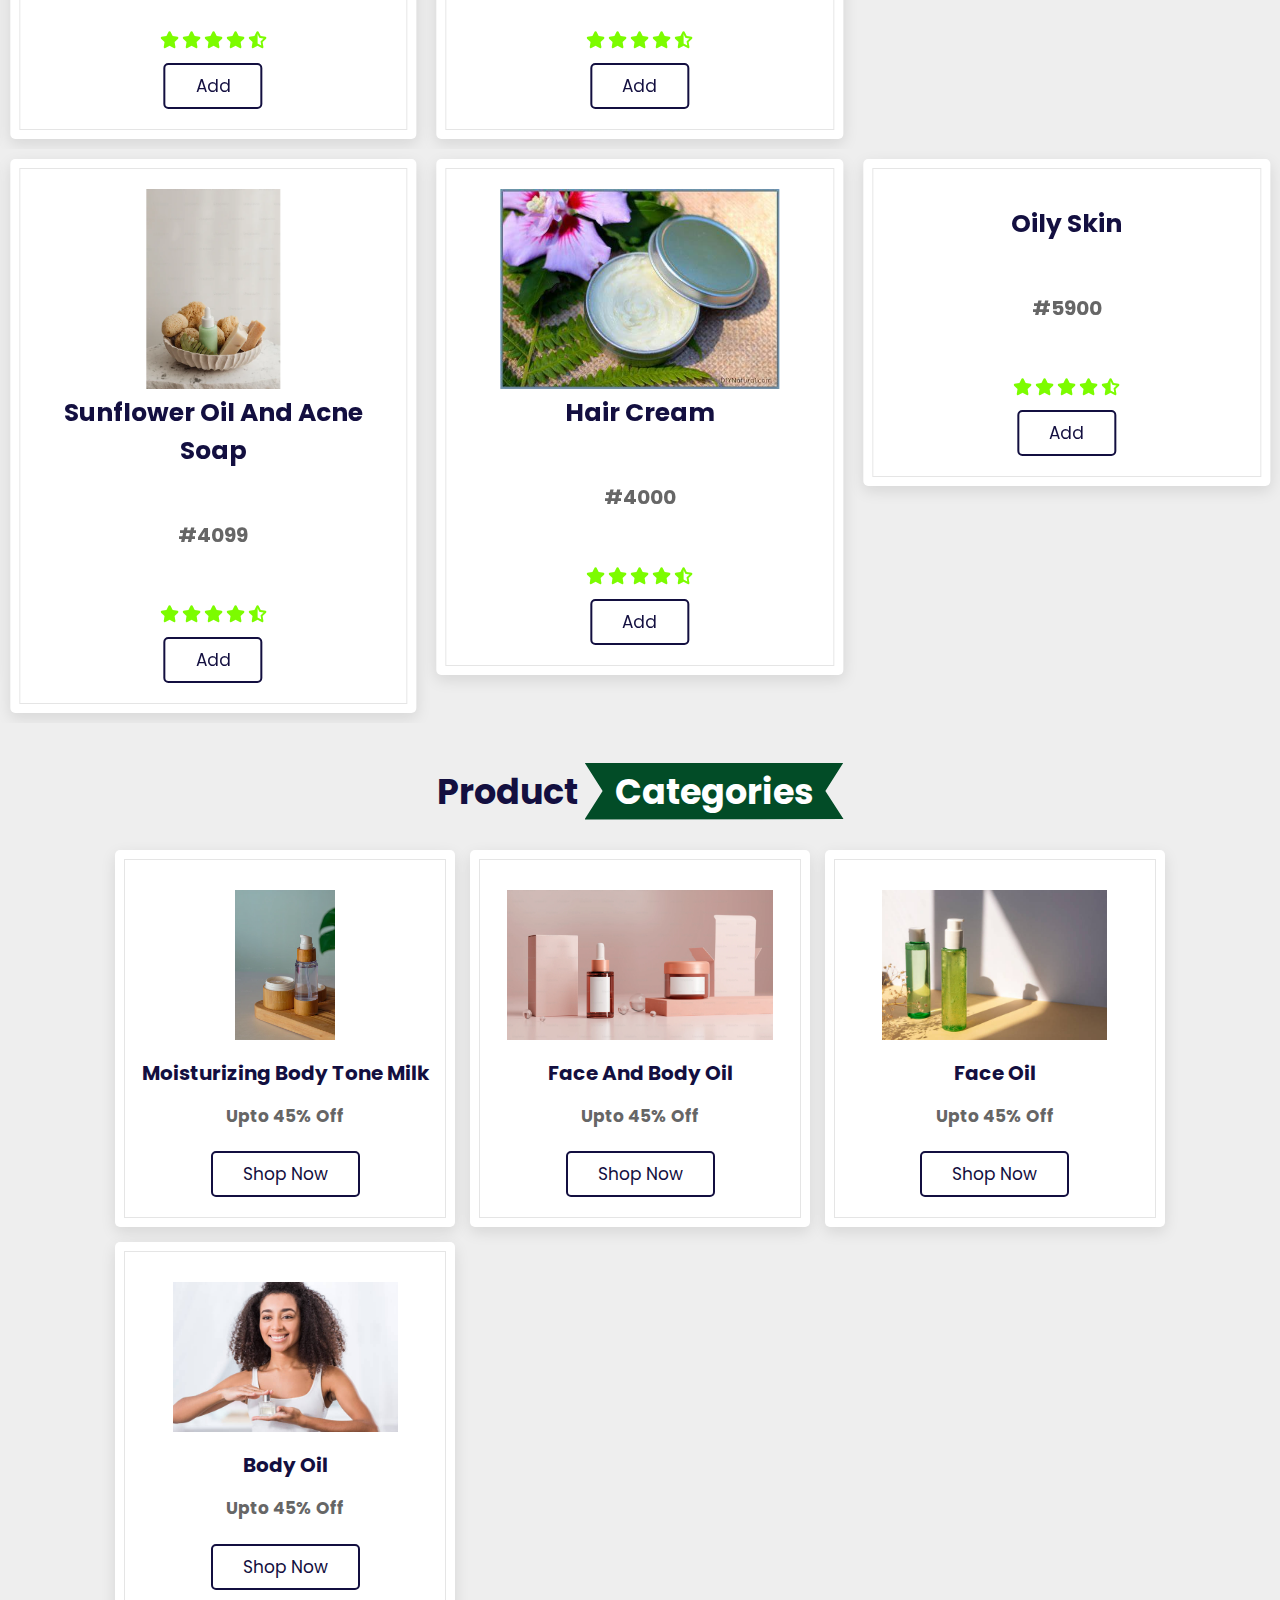
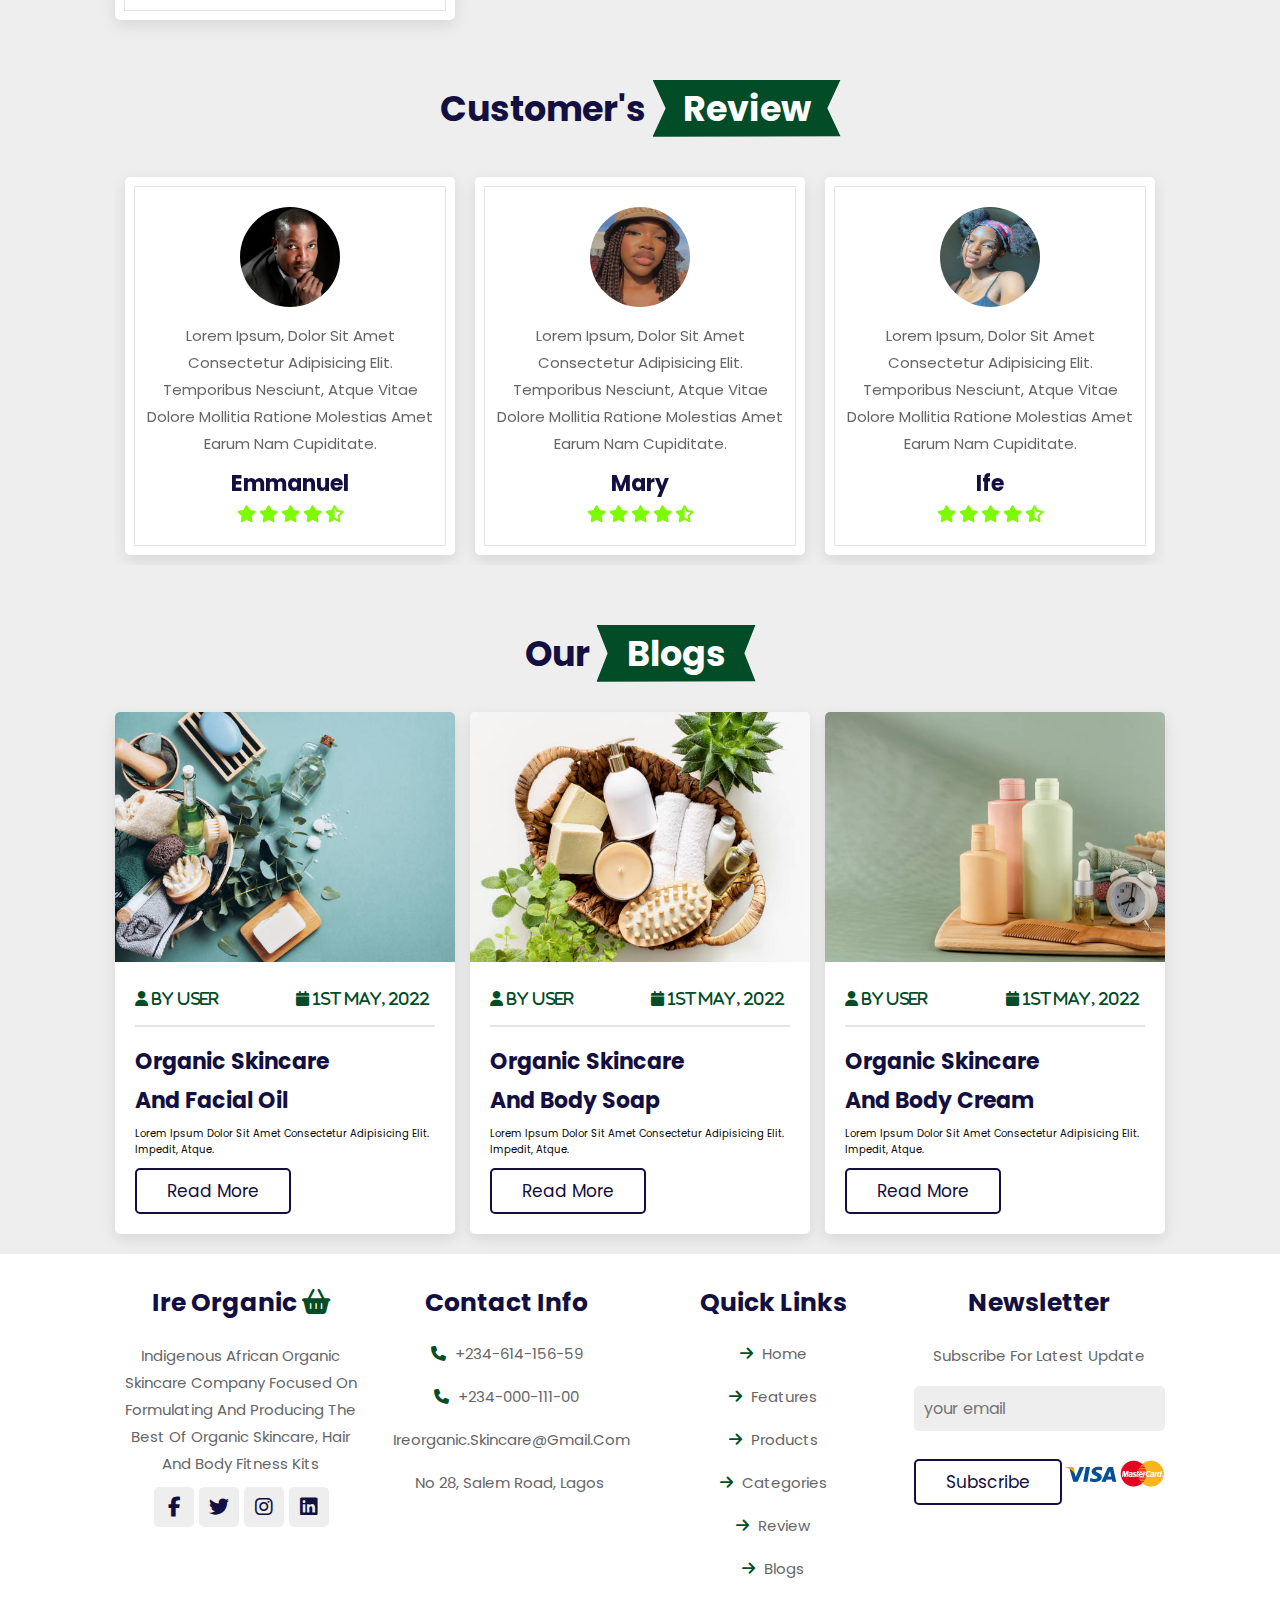
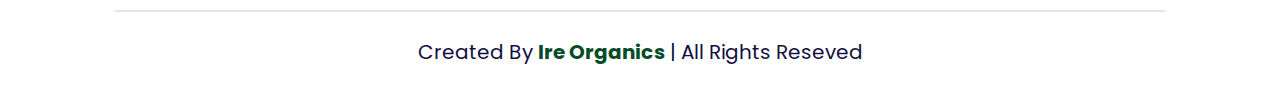
==== commit 1b991f3f: "done" ====
--- a/index.html
+++ b/index.html
@@ -8,7 +8,7 @@
     <link rel="stylesheet" href="https://cdn.jsdelivr.net/npm/swiper@9/swiper-bundle.min.css"/>
 
     <!-- custom css file link -->
-  <link rel="stylesheet" href="/assets/style.css">
+  <link rel="stylesheet" href="./style.css">
     <!-- Font Awsome cdn link -->
     <link rel="stylesheet" href="https://cdnjs.cloudflare.com/ajax/libs/font-awesome/6.4.0/css/all.min.css">
     
@@ -438,7 +438,7 @@
          <img src="/image/ma.png" class="payment-img" alt="">
     </div>
     </div>
-    <div class="credit">created by <span>mr. David Elijah</span> | all rights reseved</div>
+    <div class="credit">created by <span>Ire Organics</span> | all rights reseved</div>
      </section>
      <!-- footer section ends -->
 
--- a/style.css
+++ b/style.css
@@ -0,0 +1,652 @@
+@import url('https://fonts.googleapis.com/css2?family=Montserrat:wght@300&family=Poppins:wght@100;300;400;500;600&display=swap');
+
+:root{
+    /* --orange: #ff7800; */
+    --black: #130f40;
+    --light-color: #666;
+    --box-shadow:0 .5rem 1.5rem rgba(0,0,0,.1);
+    --border: .2rem solid rgba(0,0,0,.1);
+    --outline: .1rem solid rgba(0,0,0,.1);
+    outline-hover:.2rem solid var(--black);
+
+}
+
+*{
+    font-family: 'Poppins', sans-serif;
+    margin: 0;
+    padding: 0;
+    box-sizing: border-box;
+    outline: none;
+    border: none;
+    text-decoration: none;
+    text-transform: capitalize;
+    transition: all .2s linear;
+}
+html{
+    font-size: 62.5%;
+    overflow-x: hidden;
+    scroll-behavior: smooth;
+    scroll-padding-top: 7rem;
+
+}
+body{
+    background: #eee;
+}
+section{
+    padding: 2rem 9%;
+}
+.heading{
+    text-align: center;
+    padding: 2rem 0;
+    padding-bottom: 3rem;
+    font-size: 3.5rem;
+    color: var(--black);
+}
+.heading span{
+    background: #024C27;
+    color: #fff;
+    display: inline-block;
+    padding: .2rem 3rem;
+    clip-path: polygon(100% 0, 93% 50%, 100% 99%, 0% 100%, 7% 50%, 0% 0%);
+
+}
+.btn{
+    margin-top: 1rem;
+    display: inline-block;
+    padding: .8rem 3rem;
+    font-size: 1.7rem;
+    border-radius:.5rem;
+    border: .2rem solid var(--black);
+    color: var(--black);
+    cursor: pointer;
+    background: none;
+}
+.btn:hover{
+background:#024C27;
+color: #fff;
+
+}
+
+.header{
+    position: fixed;
+    top: 0;
+    left: 0;
+    right: 0;
+    z-index: 1000;
+    display: flex;
+    align-items: center;
+    justify-content: space-between;
+    padding: 0.5rem 9%;
+    background: #fff;
+    box-shadow: var(--box-shadow); 
+}
+.header .logo{
+    font-size: 2.5rem;
+    font-weight: bolder;
+    color: var(--black);
+}
+.header .logo i{
+    color: #024C27;
+}
+
+.header img{
+    margin: 0rem;
+    height: 7rem;
+  
+    margin-left: .0rem;
+}
+
+.header .navbar a{
+    font-size: 1.7rem;
+    margin: 0 1rem;
+    color: var(--black);
+}
+.header .navbar a:hover{
+    color:#024C27;
+    
+}
+.header .icons div{
+    height: 4.5rem;
+    width: 4.5rem;
+    line-height: 4.5rem;
+    border-radius: .5rem;
+    background: #eee;
+    color: var(--black);
+    font-size: 2rem;
+    margin-right: .3rem;
+    cursor: pointer;
+    text-align: center;
+}
+.header .icons div:hover{
+    background: #024C27;
+    color: #fff;
+}
+#menu-btn{
+    display: none;
+}
+.header .search-form{
+    position: absolute;
+    top: 110%; right: -110%;
+    width: 50rem;
+    height:5rem;
+    background: #fff;
+    border-radius: .5rem;
+    overflow: hidden;
+    display: flex;
+    align-items: center;
+    box-shadow: var(--box-shadow);
+}
+.header .search-form.active{
+    right: 2rem;
+    transition: .4s linear;
+}
+.header .search-form input{
+    height: 100%;
+    width: 100%;
+    background: none;
+    text-transform: none;
+    font-size: 1.6rem;
+    color: var(--black);
+    padding: 0 1.5rem;
+}
+
+.header .search-form label{
+    font-size: 2.2rem;
+    padding-right: 1.5rem;
+    color: var(--black);
+    cursor: pointer;
+}
+.header .search-form label:hover{
+    color: #024C27;
+}
+.header .shopping-cart{
+    position: absolute;
+    top: 110%; right: -110%;
+    padding: 1rem;
+    border-radius: .5rem;
+    box-shadow: var(--box-shadow);
+    width: 30rem;
+    background: #fff;
+}
+.header .shopping-cart.active{
+right: 2rem;
+transition: .4s linear;
+
+}
+
+.header .shopping-cart .box{
+display: flex;
+align-items: center;
+gap: 1rem;
+position: relative;
+margin: 1rem 0;
+
+}
+.header .shopping-cart .box img{
+    height: 8.5rem;
+}
+.header .shopping-cart .box .fa-trash{
+    font-size: 2rem;
+    position: absolute;
+    top: 50%; right: 2rem;
+    cursor: pointer;
+    color: var(--light-color);
+    transform: translateY(-50%);
+}
+.header .shopping-cart .box .fa-trash:hover{
+    color: #024C27;
+}
+.header .shopping-cart .box .content h3{
+color: var(--black);
+font-size: 1.7rem;
+padding-bottom: 1rem;
+
+}
+.header .shopping-cart .box .content span{
+    color: var(--light-color);
+    font-size: 1.6rem;
+    }
+    .header .shopping-cart .box .content .quantity{
+        padding-left: 1rem;   
+}
+.header .shopping-cart .total{
+    font-size: 2.5rem;
+    padding: 1rem 0;
+    text-align: center;
+    color: var(--black);
+}
+.header .shopping-cart .btn{
+    display: block;
+    text-align: center;
+    margin: 1rem;
+
+}
+.header .login-form{
+    position: absolute;
+    top: 110%; right: -110%;
+    width: 30rem;
+    box-shadow: var(--box-shadow);
+    padding: 2rem;
+    border-radius: .5rem;
+    background: #fff;
+    text-align: center;
+
+}
+.header .login-form.active{
+    right: 2rem;
+    transition: .4s linear;
+}
+.header .login-form h3{
+    font-size: 2.5rem;
+    text-transform: uppercase;
+    color: var(--black);
+
+}
+.header .login-form .box{
+    width: 100%;
+    margin: .7rem 0;
+    background: #eee;
+    border-radius: .5rem;
+    padding: 1rem;
+    font-size: 1.6rem;
+    color: var(--black);
+    text-transform: none;
+}
+.header .login-form p{
+    font-size: 1.4rem;
+    padding: .5rem 0;
+    color: var(--light-color);
+
+}
+.header .login-form p a{
+    color:#024C27;
+    text-align: center;
+}
+.home{
+    display: flex;
+    align-items: center;
+    justify-content: center;
+    background: url(/image/aa.jpg) no-repeat;
+    background-position: center;
+    background-size: cover;
+    padding: 17rem;
+    padding-bottom: 10rem;
+}
+.home .content{
+    text-align: center;
+    width: 60rem;
+}
+.home .content h3{
+    color: var(--black);
+    font-size: 3rem;
+}
+.home .content h3 span{
+    color: #024C27
+ 
+}
+.home .content p{
+    color:var(--black);
+    font-size: 1.9rem;
+    padding: 1rem 0;
+    line-height: 1.8;
+   
+}
+.features .box-container{
+    display: grid;
+    grid-template-columns: repeat(auto-fit, minmax(30rem, 1fr));
+    gap: 1.5rem;
+}
+.features .box-container .box{
+    padding: 3rem 2rem;
+    background: #fff;
+    outline: var(--outline);
+    outline-offset: -1rem;
+    text-align: center;
+    box-shadow: var(--box-shadow);
+}
+.features .box-container .box:hover{
+    outline: var(--outline-hover);
+    outline-offset: 0rem;
+}
+.features .box-container .box img{
+    margin: 1rem;
+    height: 15rem;
+
+}
+.features .box-container .box h3{
+    font-size: 2.5rem;
+    line-height: 1.8;
+    color: var(--black);
+
+}
+.features .box-container .box p{
+    font-size: 1.5rem;
+    line-height: 1.8;
+    color: var(--light-color);
+    padding: 1rem 0;
+
+    
+}
+.products .product-slider{
+padding: 1rem;
+
+}
+.products .product-slider:first-child{
+    padding: 2rem;
+}
+.products .product-slider .box{
+background: #fff; 
+border-radius: .5rem;
+text-align: center;
+padding: 3rem 2rem;
+outline-offset: -1rem;
+outline: var(--outline);
+box-shadow: var(--box-shadow);
+transition: .2s linear;
+}
+.products .product-slider .box:hover{
+    outline-offset: 0rem;
+    outline: var(--outline-hover);  
+}
+.products .product-slider .box img{
+    height: 20rem;
+}
+.products .product-slider .box h3{
+    font-size: 2.5rem;
+    color: var(--black);
+}
+.products .product-slider .box .price{
+    font-size: 2rem;
+    color:var(--light-color);
+    padding: 5rem 0;
+    font-weight: bold;
+
+}
+.products .product-slider .box .stars i{
+    font-size: 1.7rem;
+    color: lawngreen;
+    padding: .5rem 0;
+}
+.categories .box-container{
+    display: grid;
+    grid-template-columns: repeat(auto-fit, minmax(26rem, 1fr));
+    gap: 1.5rem;
+}
+.categories .box-container .box{
+    padding: 3rem 2rem;
+    border-radius: .5rem;
+    background: #fff;
+    box-shadow: var(--box-shadow);
+    outline: var(--outline);
+    outline-offset: -1rem;
+    text-align: center;
+}
+.categories .box-container .box:hover{
+    outline: var(--outline-hover);
+    outline-offset: 0rem;
+}
+.categories .box-container .box img{
+    margin: 1rem 0;
+    height: 15rem;
+}
+.categories .box-container .box h3{
+    font-size: 2rem;
+    color: var(--black);
+    line-height: 1.8;
+}
+
+.categories .box-container .box p{
+    font-size: 1.7rem;
+    color: var(--light-color);
+    line-height: 1.8;
+    padding: 1rem 0;
+    font-weight: bold;
+}
+.review .review-slider{
+    padding: 1rem;
+}
+.review .review-slider .box{
+background: #fff; 
+border-radius: .5rem;
+text-align: center;
+padding: 3rem 2rem;
+outline-offset: -1rem;
+outline: var(--outline);
+box-shadow: var(--box-shadow);
+transition: .2s linear;
+}
+.review .review-slider .box:hover{
+    outline: var(--outline-hover);
+    outline-offset: 0rem;
+}
+
+.review .review-slider .box img{
+    height: 10rem;
+    width: 10rem;
+    border-radius: 50%;
+
+}
+.review .review-slider .box p{
+    padding: 1rem 0;
+    line-height: 1.8;
+    color: var(--light-color);
+    font-size: 1.5rem;
+}
+
+.review .review-slider .box h3{
+    padding-bottom: .5rem;
+    color: var(--black);
+    font-size: 2.2rem;
+}
+
+.review .review-slider .box .stars i{
+    color: lawngreen;
+    font-size: 1.7rem;
+}
+
+.blogs .box-container{
+    display: grid;
+    grid-template-columns: repeat(auto-fit, minmax(30rem, 1fr));
+    gap: 1.5rem;
+}
+.blogs .box-container .box{
+    overflow: hidden;
+    border-radius: .5rem;
+    box-shadow: var(--box-shadow);
+    background: #fff;
+}
+.blogs .box-container .box img{
+    height: 25rem;
+    width: 100%;
+    object-fit: cover;
+}
+.blogs .box-container .box .content{
+    padding: 2rem;
+}
+.blogs .box-container .box .content .icons{
+    display: flex;
+    align-items: center;
+    justify-content: space-between;
+    padding-bottom: 1.5rem;
+    margin-bottom: 1rem;
+    border-bottom: var(--border);
+}
+
+.blogs .box-container .box .content .icons a{
+    color: var(--light-color);
+    font-size: 1.5rem;
+}
+.blogs .box-container .box .content .icons a:hover{
+    color: var(--black);
+}
+
+.blogs .box-container .box .content .icons a i{
+    color: #024C27;
+  padding-right: .5rem;
+}
+
+.blogs .box-container .box .content h3{
+    line-height: 1.8;
+    color: var(--black);
+    font-size: 2.2rem;
+    padding: .5rem 0;
+}
+
+blogs .box-container .box .content p{
+    line-height: 1.8;
+    color: var(--light-color);
+    font-size: 1.5rem;
+    padding: .5rem 0;
+}
+.footer{
+    background: #fff;
+}
+
+.footer .box-container{
+    display: grid;
+    grid-template-columns: repeat(auto-fit, minmax(25rem, 1fr));
+    gap: 1.5rem;
+}
+
+.footer .box-container .box h3{
+  font-size: 2.5rem;
+  color: var(--black);
+  padding: 1rem 0;
+}
+
+.footer .box-container .box h3 i{
+    color:#024C27;
+}
+
+
+
+.footer .box-container .box .links{
+    display: block;
+    font-size: 1.5rem;
+    color: var(--light-color);
+    padding: 1rem 0;
+}
+ 
+
+.footer .box-container .box .links i{
+    color: #024C27;
+    padding-right: .5rem;
+}
+
+.footer .box-container .box .links:hover i{
+        padding-right: 2rem;
+}
+  
+.footer .box-container .box p{
+   line-height: 1.8;
+    font-size: 1.5rem;
+    color: var(--light-color);
+    padding: 1rem 0;
+}
+  .footer .box-container .box .share a{
+  height: 4rem;
+  width: 4rem;
+  line-height: 4rem;
+  border-radius: .5rem;
+  font-size: 2rem;
+  color: var(--black);
+  margin-left: .2rem;
+  background: #eee;
+  text-align: center;
+}
+
+.footer .box-container .box .share a:hover{
+    background: #024C27;
+    color: #fff;
+}
+
+.footer .box-container .box .email{
+    width: 100%;
+    margin: .7rem 0;
+    padding: 1rem;
+    border-radius: .5rem;
+    background: #eee;
+    font-size: 1.6rem;
+    color: var(--black);
+    text-transform: none;
+}
+
+.footer .box-container .box .payment-img{
+    margin-top: 2rem;
+    height: 3rem;
+}
+.footer .credit{
+    text-align: center;
+    margin-top: 2rem;
+    padding: 1rem;
+    padding-top: 2.5rem;
+    font-size: 2rem;
+    color: var(--black);
+    border-top: var(--border);
+
+}
+
+.footer .credit span{
+    color: #024C27;
+    font-weight: bold;
+
+}
+
+
+
+
+
+
+
+
+
+/* media queries */
+@media (max-width:991px) {
+    html{
+        font-size: 55%;
+    }  
+    .header{
+        padding: 0.5rem;
+    } 
+    section{
+        padding: 2rem;
+    }
+}
+@media (max-width:768px){
+    #menu-btn{
+        display: inline-block;
+    }
+    .header .search-form{
+        width: 90%;
+    }
+.header .navbar{
+    position: absolute;
+    top: 110%; right: -110%;
+    width: var(--box-shadow);
+    border-radius: .5rem;
+    background: #fff;
+}
+.header .navbar.active{
+    right: 2rem;
+    transition: .4s linear;
+}
+.header .navbar a{
+    font-size: 2rem;
+    margin: 2rem 2.5rem;
+    display: block;
+}
+}
+
+@media (max-width:450px) {
+    html{
+        font-size: 50%;
+    }   
+    .heading{
+        font-size: 2.5rem;
+        
+    }
+}
+
+.footer{
+    text-align: center;
+}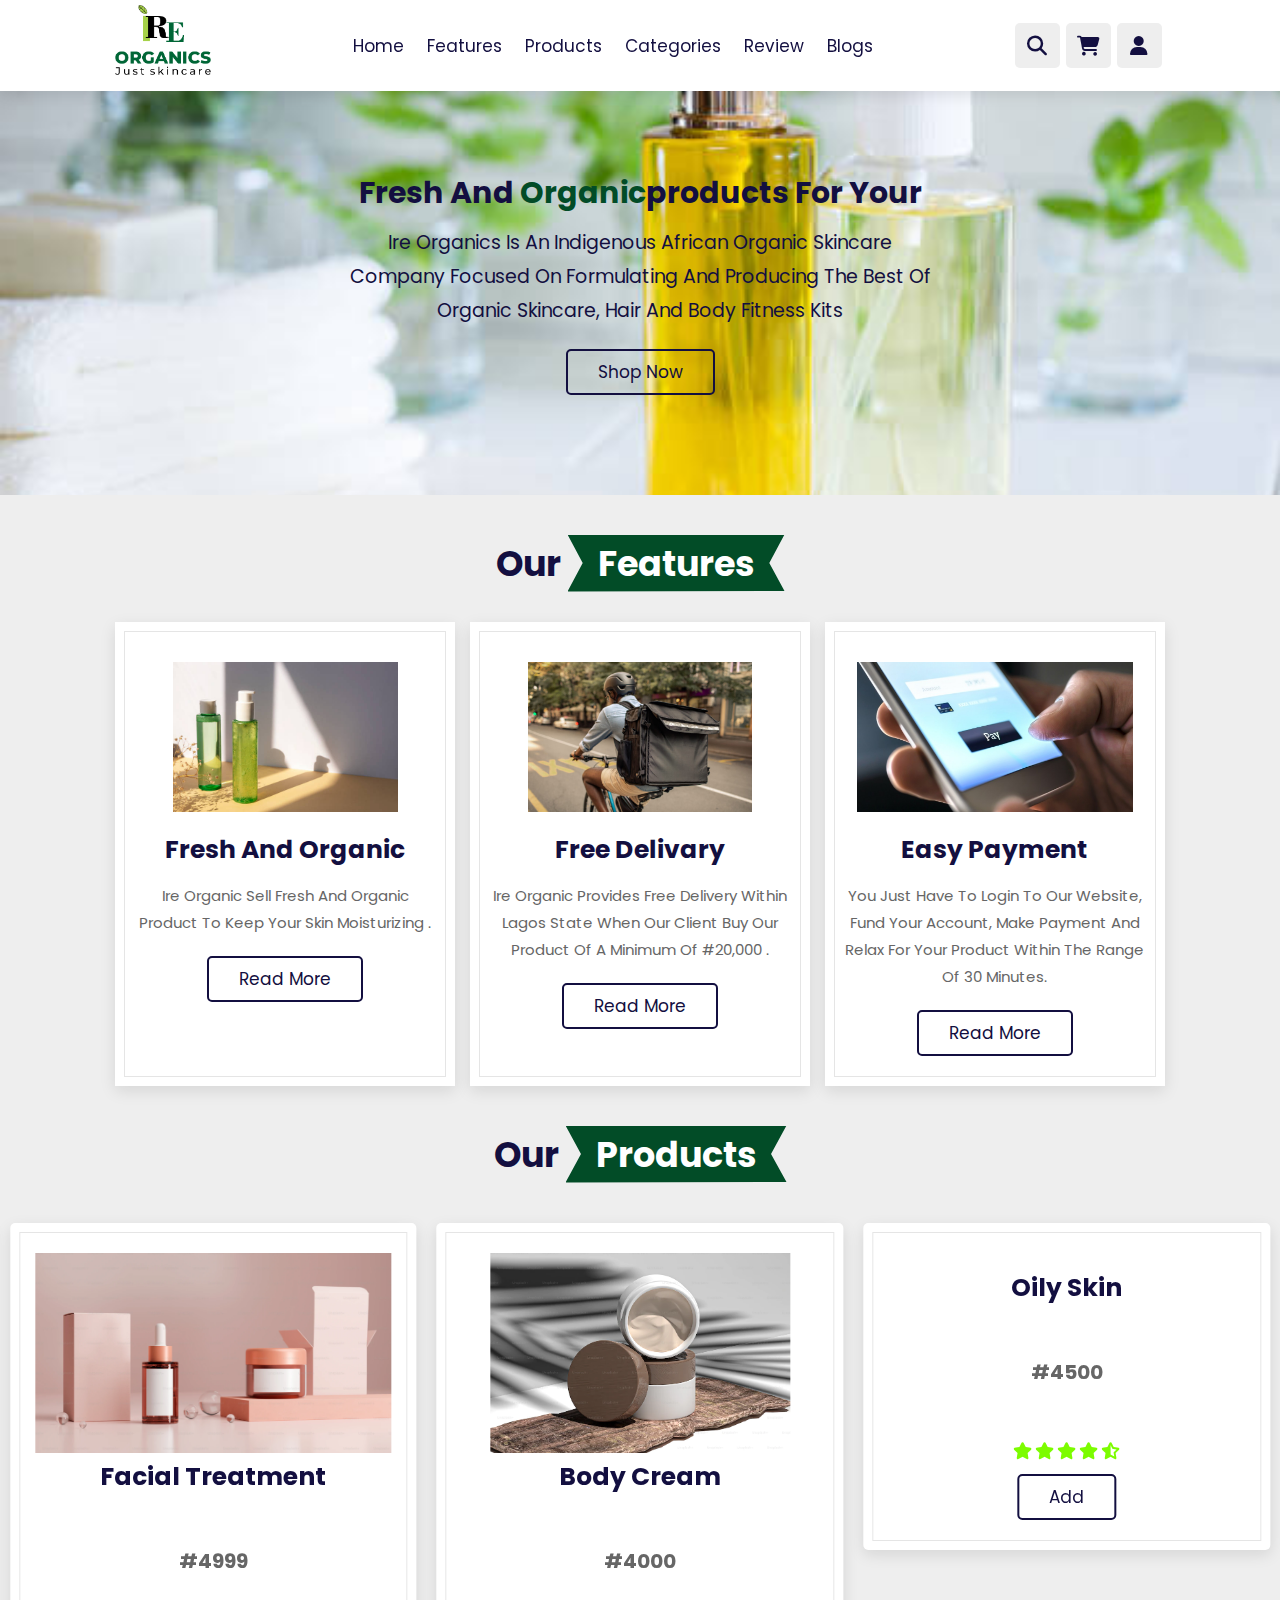
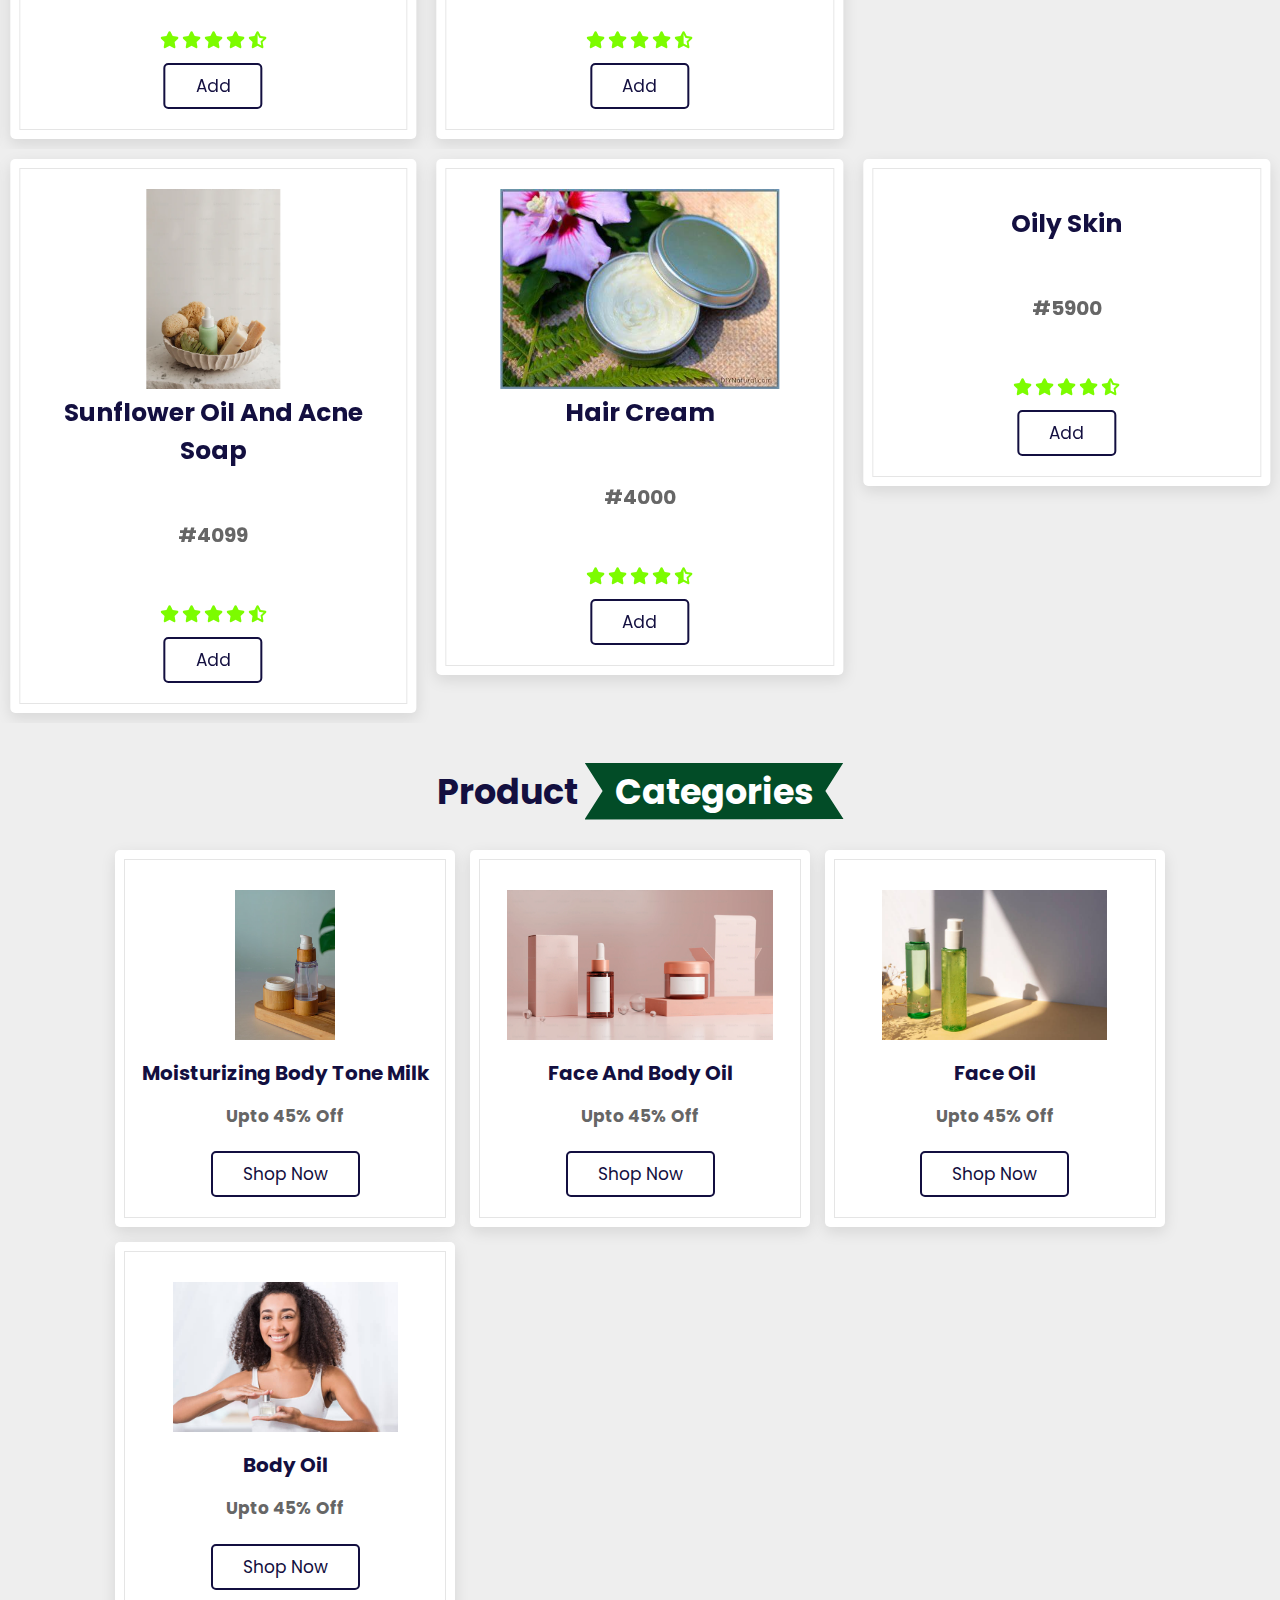
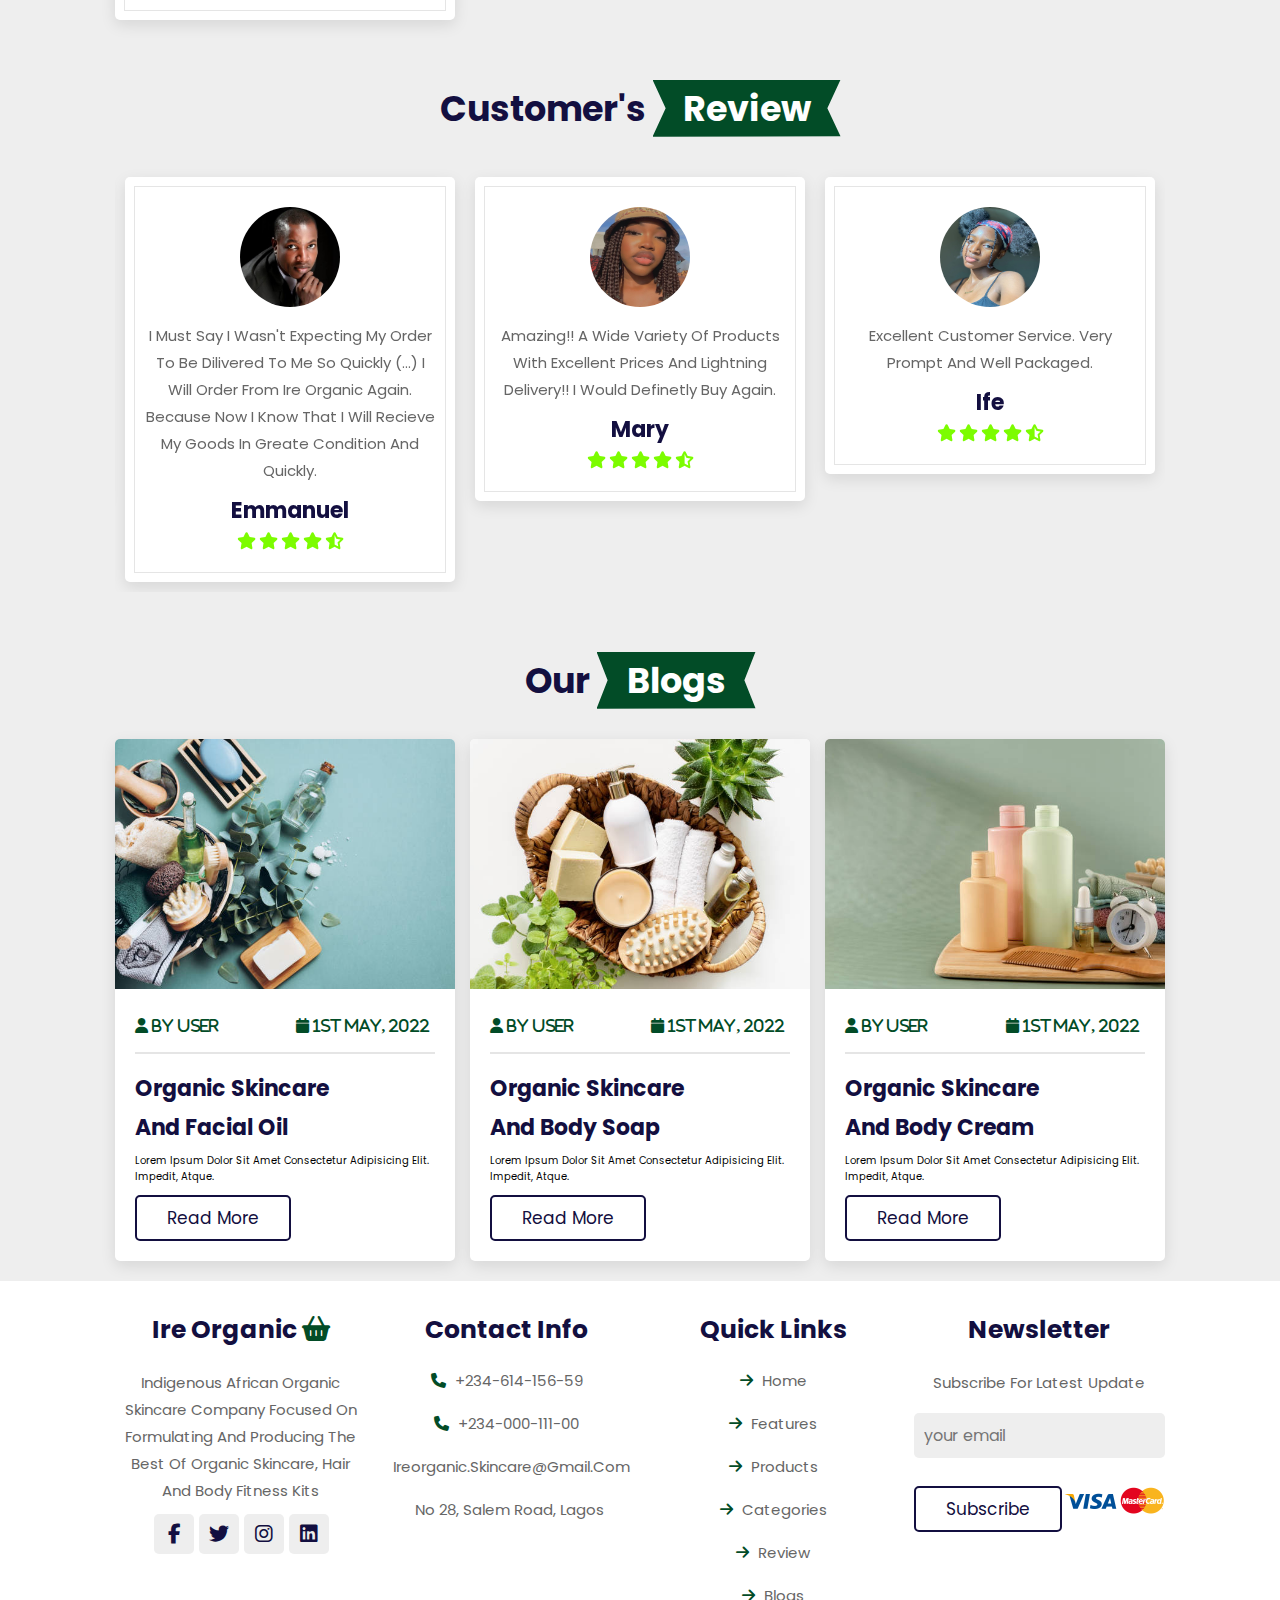
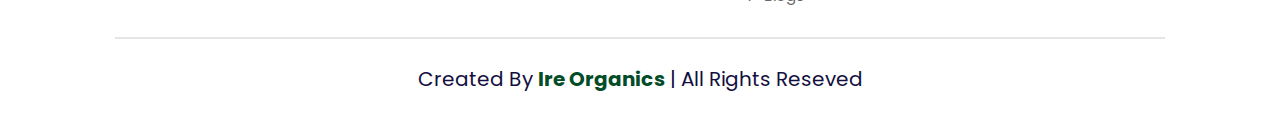
==== commit 465f6cbf: "done again" ====
--- a/index.html
+++ b/index.html
@@ -300,7 +300,7 @@
             <div class="swiper-wrapper">
                 <div class=" swiper-slide box">
                     <img src="/image/ggg.jpg" alt="">
-                    <p>Lorem ipsum, dolor sit amet consectetur adipisicing elit. Temporibus nesciunt, atque vitae dolore mollitia ratione molestias amet earum nam cupiditate.</p>
+                    <p>Amazing!! a wide variety of products with excellent prices and lightning delivery!! i would definetly buy again.</p>
                     <h3>Mary</h3>
                     <div class="stars">
                         <i class="fas fa-star"></i>
@@ -312,7 +312,7 @@
                 </div>
                 <div class=" swiper-slide box">
                     <img src="/image/gg2.jpg" alt="">
-                    <p>Lorem ipsum, dolor sit amet consectetur adipisicing elit. Temporibus nesciunt, atque vitae dolore mollitia ratione molestias amet earum nam cupiditate.</p>
+                    <p>excellent customer service. Very prompt and well packaged.</p>
                     <h3>Ife</h3>
                     <div class="stars">
                         <i class="fas fa-star"></i>
@@ -324,7 +324,7 @@
                 </div>
                 <div class=" swiper-slide box">
                     <img src="/image/a23.jpg" alt="">
-                    <p>Lorem ipsum, dolor sit amet consectetur adipisicing elit. Temporibus nesciunt, atque vitae dolore mollitia ratione molestias amet earum nam cupiditate.</p>
+                    <p>Greate websites with fantastic products!! very timely delivery! it is my favourites beauty products website.</p>
                     <h3>Princess</h3>
                     <div class="stars">
                         <i class="fas fa-star"></i>
@@ -336,7 +336,7 @@
                 </div>
                 <div class=" swiper-slide box">
                     <img src="/image/ee.jpg" alt="">
-                    <p>Lorem ipsum, dolor sit amet consectetur adipisicing elit. Temporibus nesciunt, atque vitae dolore mollitia ratione molestias amet earum nam cupiditate.</p>
+                    <p>i must say i wasn't expecting my order to be dilivered to me so quickly (...) i will order from Ire organic again. Because now i know that i will recieve my goods in greate condition and quickly.</p>
                     <h3>Emmanuel</h3>
                     <div class="stars">
                         <i class="fas fa-star"></i>
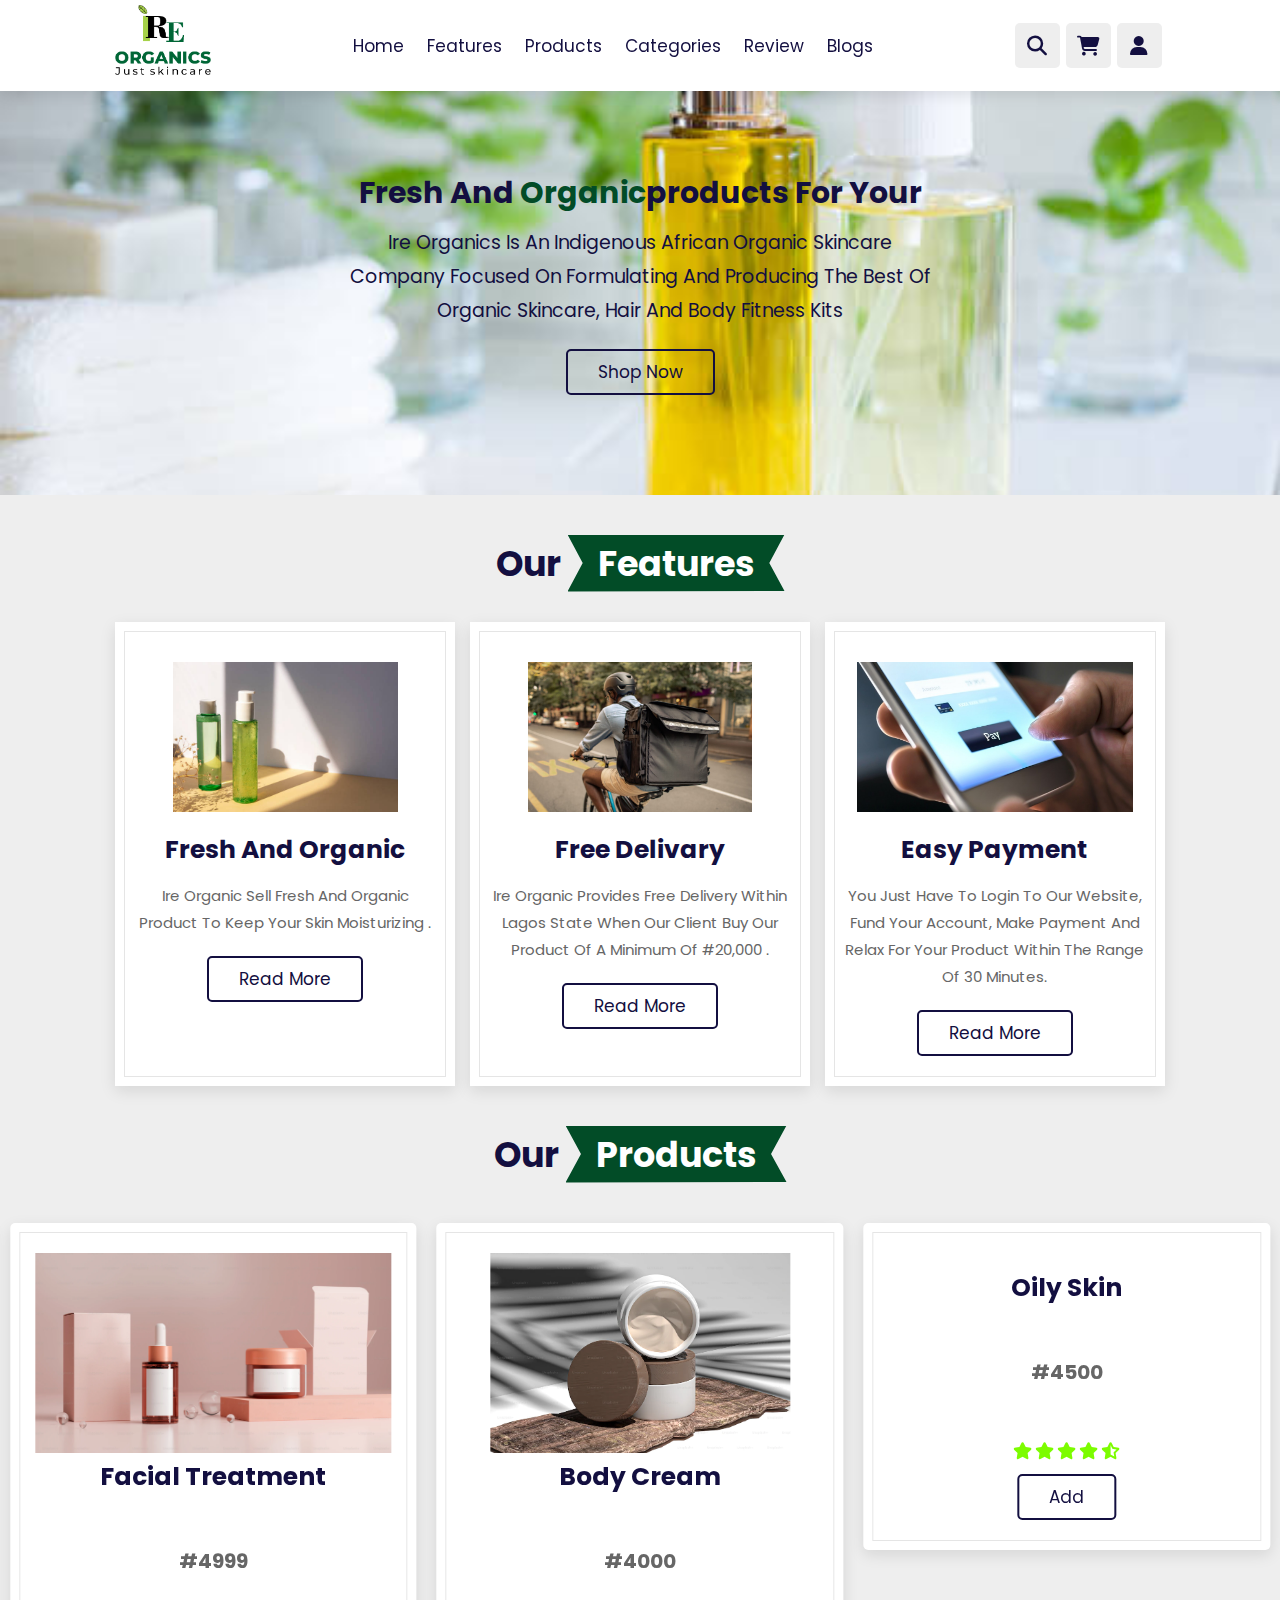
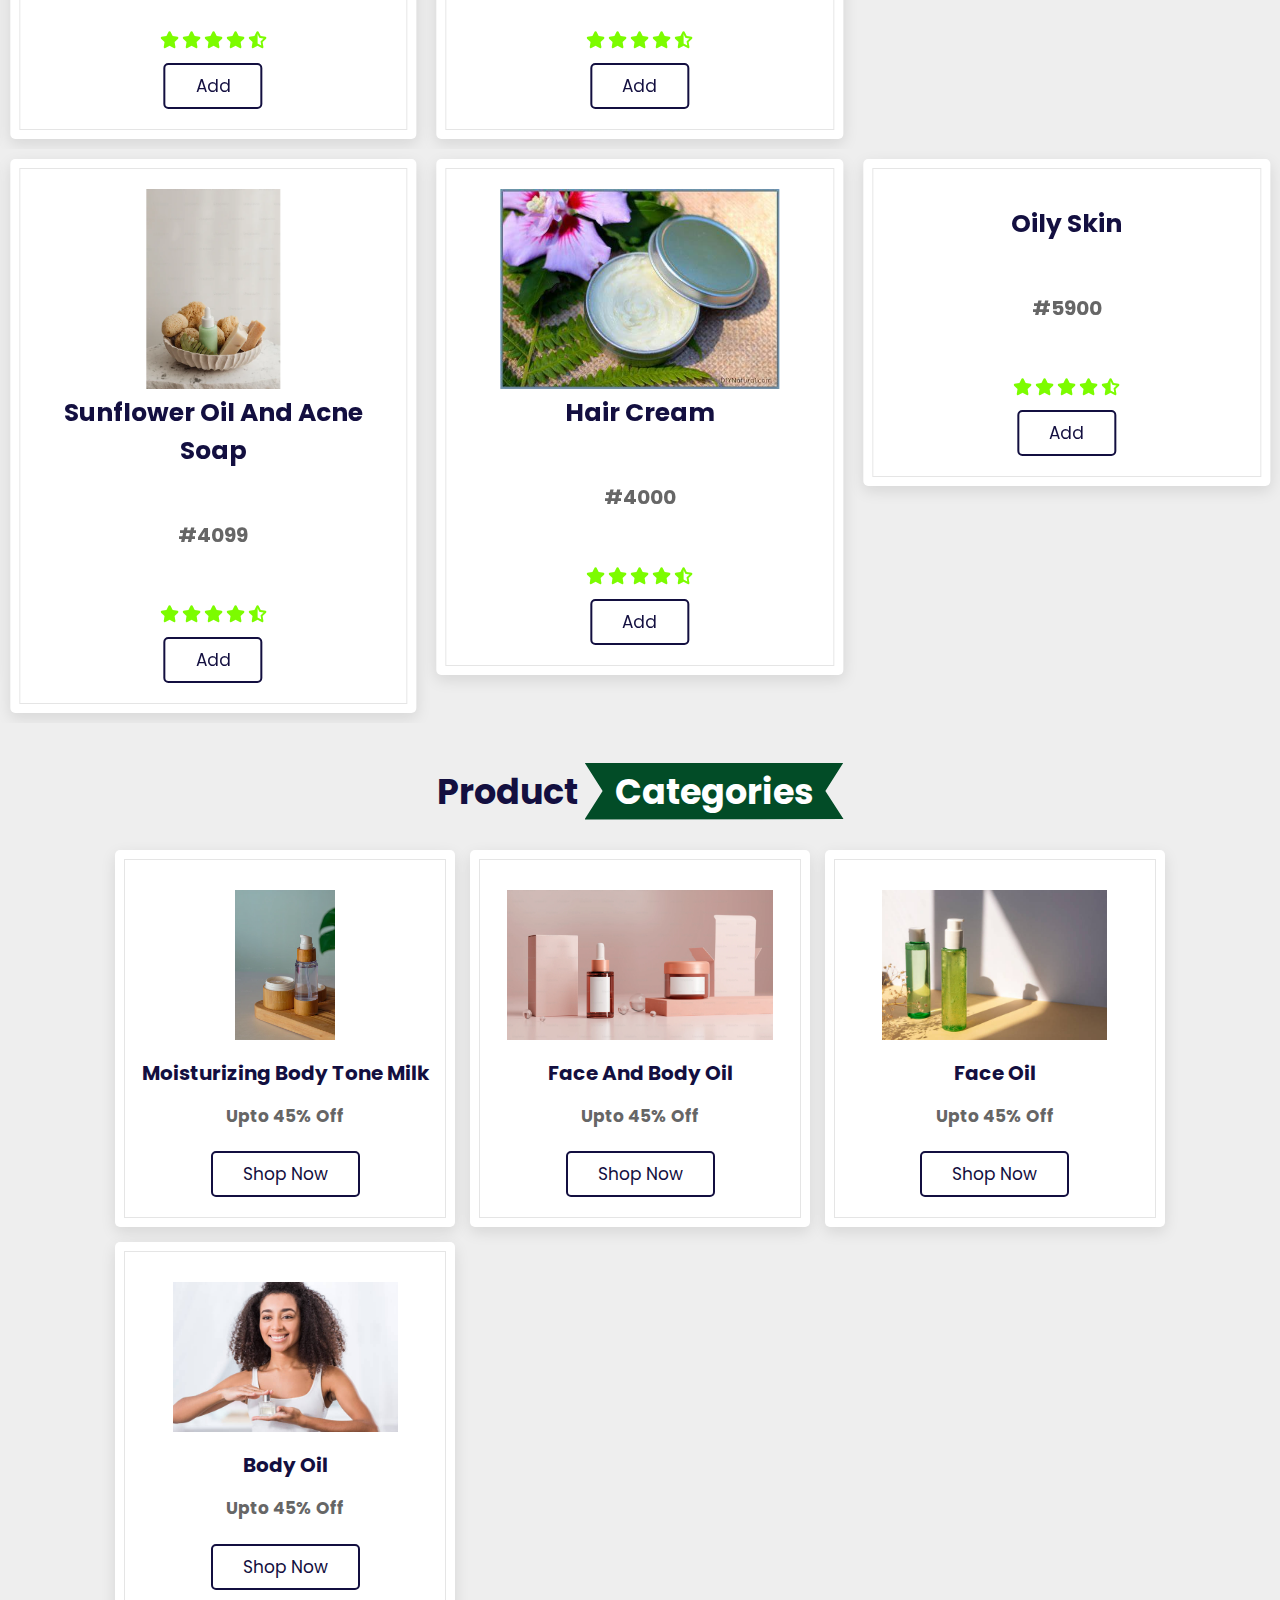
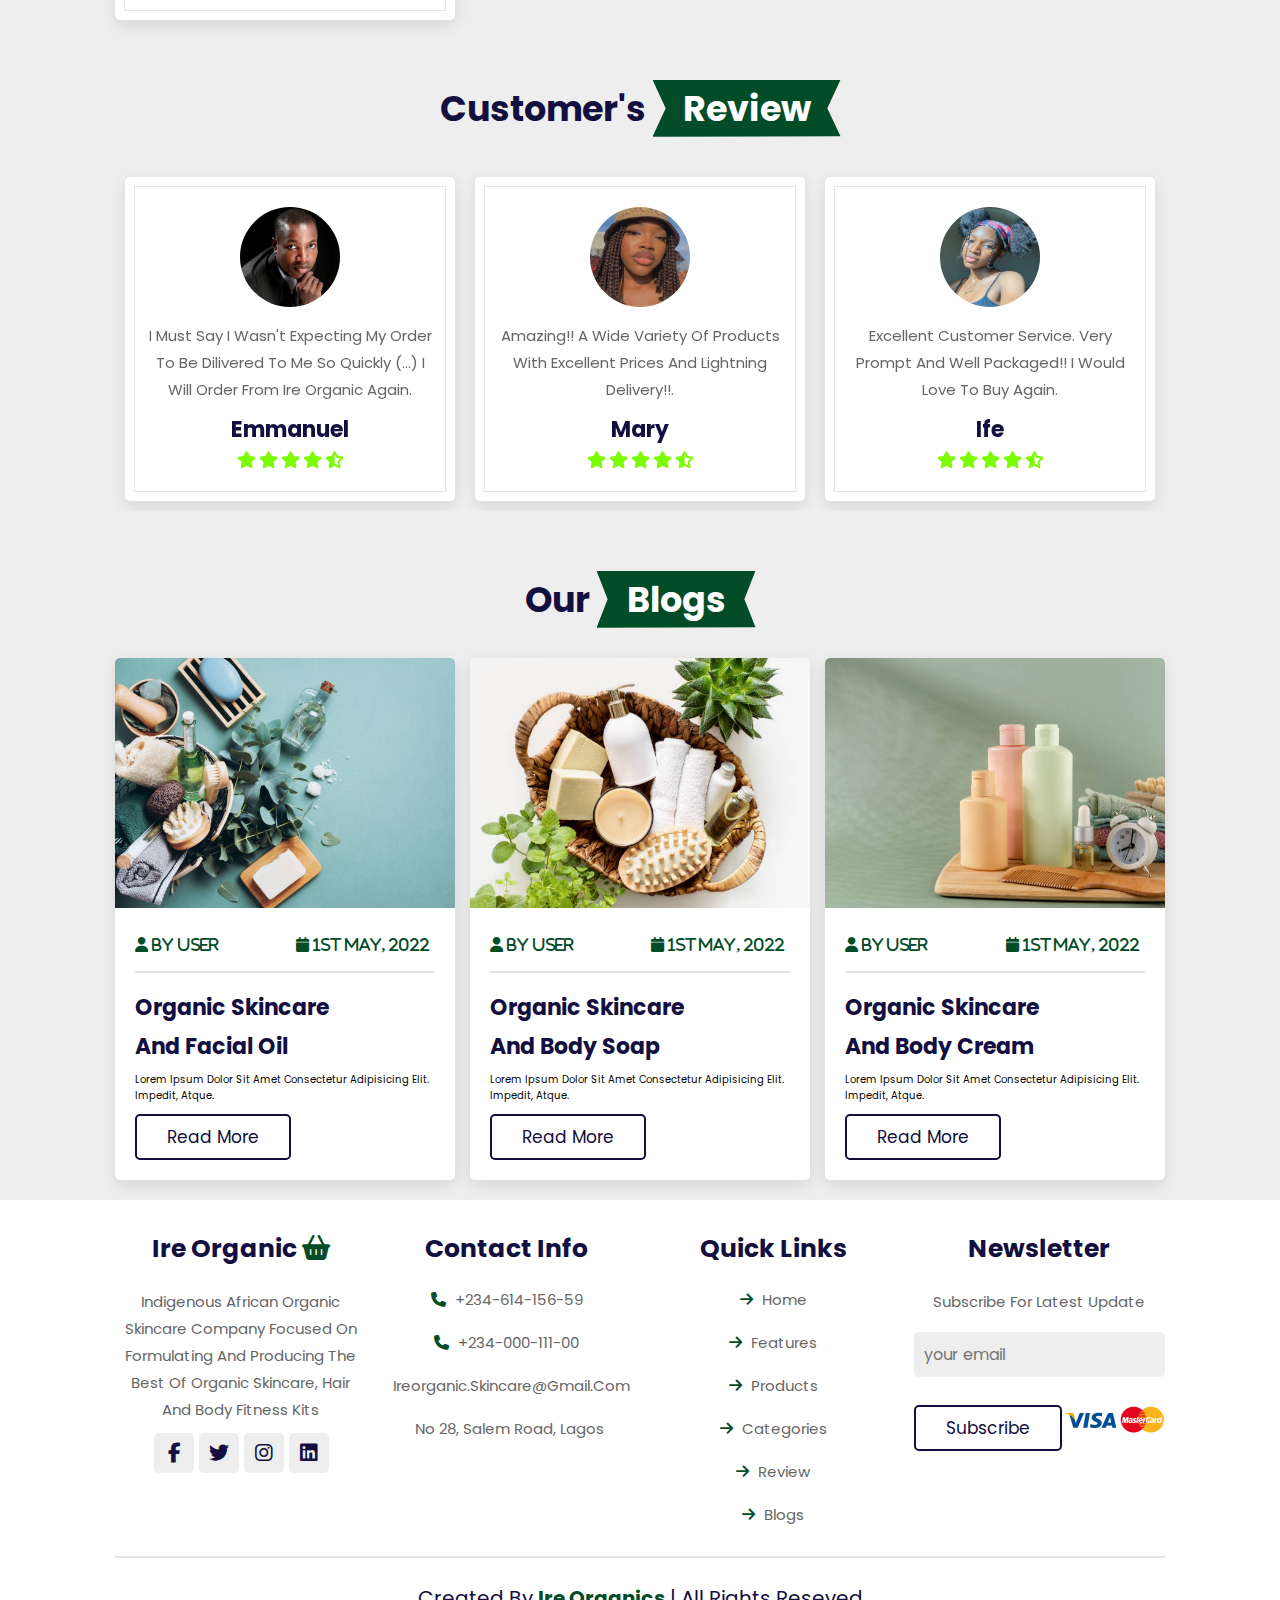
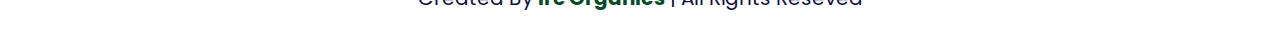
==== commit 962baa64: "done" ====
--- a/index.html
+++ b/index.html
@@ -300,7 +300,7 @@
             <div class="swiper-wrapper">
                 <div class=" swiper-slide box">
                     <img src="/image/ggg.jpg" alt="">
-                    <p>Amazing!! a wide variety of products with excellent prices and lightning delivery!! i would definetly buy again.</p>
+                    <p>Amazing!! a wide variety of products with excellent prices and lightning delivery!!.</p>
                     <h3>Mary</h3>
                     <div class="stars">
                         <i class="fas fa-star"></i>
@@ -312,7 +312,7 @@
                 </div>
                 <div class=" swiper-slide box">
                     <img src="/image/gg2.jpg" alt="">
-                    <p>excellent customer service. Very prompt and well packaged.</p>
+                    <p>excellent customer service. Very prompt and well packaged!! i would love to buy again.</p>
                     <h3>Ife</h3>
                     <div class="stars">
                         <i class="fas fa-star"></i>
@@ -336,7 +336,7 @@
                 </div>
                 <div class=" swiper-slide box">
                     <img src="/image/ee.jpg" alt="">
-                    <p>i must say i wasn't expecting my order to be dilivered to me so quickly (...) i will order from Ire organic again. Because now i know that i will recieve my goods in greate condition and quickly.</p>
+                    <p>i must say i wasn't expecting my order to be dilivered to me so quickly (...) i will order from Ire organic again.</p>
                     <h3>Emmanuel</h3>
                     <div class="stars">
                         <i class="fas fa-star"></i>
